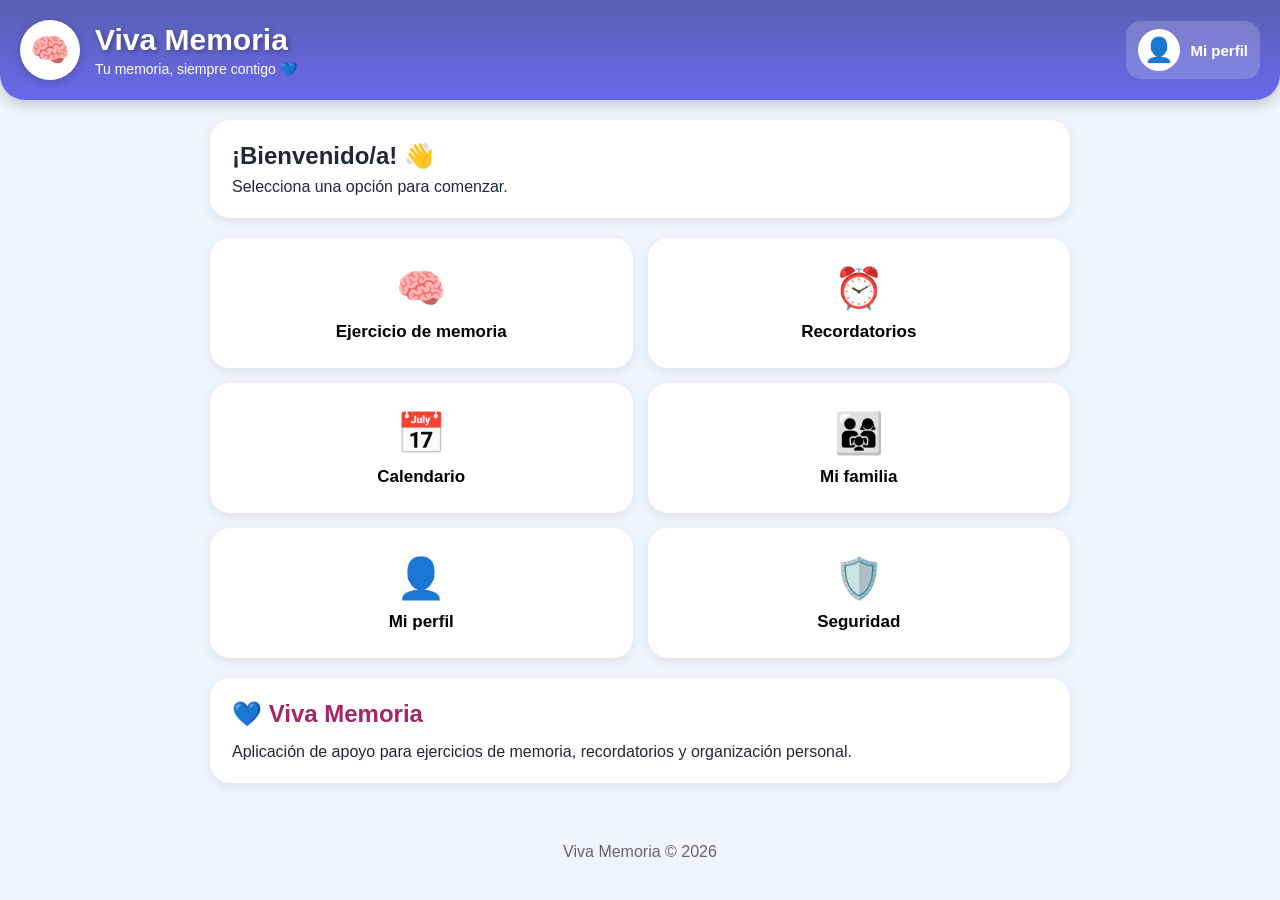
==== index.html @ 4a96ae41 "Version 1" ====
<!DOCTYPE html>
<html lang="es">

<head>
    <meta charset="UTF-8">
    <meta name="viewport" content="width=device-width, initial-scale=1.0">

    <title>Viva Memoria</title>

    <link rel="stylesheet" href="style.css">
</head>

<body>

<header>

    <div class="logo">🧠</div>

    <div>
        <h1>Viva Memoria</h1>
        <p>Tu memoria, siempre contigo 💙</p>
    </div>

    <div class="perfil-header"
         onclick="mostrarPerfil()"
         title="Abrir mi perfil">

        <div class="perfil-header-icon" id="fotoHeader">
            👤
        </div>

        <div class="perfil-header-nombre"
             id="nombreHeader">
            Mi perfil
        </div>

    </div>

</header>


<div class="container">

    <div class="welcome">

        <h2 id="saludoUsuario">
            ¡Bienvenido/a! 👋
        </h2>

        <p>
            Selecciona una opción para comenzar.
        </p>

    </div>


    <div class="menu">

        <button onclick="mostrarMemoria()">
            🧠
            <span>Ejercicio de memoria</span>
        </button>

        <button onclick="mostrarRecordatorios()">
            ⏰
            <span>Recordatorios</span>
        </button>

        <button onclick="mostrarCalendario()">
            📅
            <span>Calendario</span>
        </button>

        <button onclick="mostrarFamilia()">
            👨‍👩‍👧
            <span>Mi familia</span>
        </button>

        <button onclick="mostrarPerfil()">
            👤
            <span>Mi perfil</span>
        </button>

        <button onclick="mostrarSeguridad()">
            🛡️
            <span>Seguridad</span>
        </button>

    </div>


    <div id="contenido">

        <div class="card">

            <h2>💙 Viva Memoria</h2>

            <p>
                Aplicación de apoyo para ejercicios de memoria,
                recordatorios y organización personal.
            </p>

        </div>

    </div>

</div>


<footer>
    Viva Memoria © 2026
</footer>


<script src="script.js"></script>

</body>
</html>
---- style.css ----
*{
    box-sizing:border-box;
    margin:0;
    padding:0;
    font-family:Arial,Helvetica,sans-serif;
}

body{
    background:#eef5ff;
    color:#1f2937;
    min-height:100vh;
}


/* HEADER */

header{
    background:
        linear-gradient(
            rgba(40,45,150,.75),
            rgba(80,80,230,.85)
        ),
        url("https://images.unsplash.com/photo-1497250681960-ef046c08a56e?auto=format&fit=crop&w=1200&q=80");

    background-size:cover;
    background-position:center;

    color:white;
    padding:20px;

    display:flex;
    align-items:center;
    gap:15px;

    border-radius:0 0 25px 25px;

    position:sticky;
    top:0;
    z-index:10;

    box-shadow:0 4px 15px rgba(0,0,0,.20);
}


/* LOGO */

.logo{
    width:60px;
    height:60px;

    border-radius:50%;
    background:white;

    display:flex;
    justify-content:center;
    align-items:center;

    font-size:32px;

    box-shadow:0 2px 8px rgba(0,0,0,.20);
}

header h1{
    font-size:30px;
    text-shadow:2px 2px 5px rgba(0,0,0,.35);
}

header p{
    font-size:14px;
    margin-top:4px;
}


/* PERFIL */

.perfil-header{
    margin-left:auto;

    display:flex;
    align-items:center;
    gap:10px;

    background:rgba(255,255,255,.18);

    padding:8px 12px;

    border-radius:15px;

    cursor:pointer;
}

.perfil-header-icon{
    width:42px;
    height:42px;

    border-radius:50%;

    background:white;
    color:#5050e6;

    display:flex;
    align-items:center;
    justify-content:center;

    font-size:24px;

    overflow:hidden;
}

.perfil-header-icon img{
    width:100%;
    height:100%;
    object-fit:cover;
}

.perfil-header-nombre{
    font-size:15px;
    font-weight:bold;

    max-width:150px;

    overflow:hidden;
    text-overflow:ellipsis;
    white-space:nowrap;
}


/* CONTENEDOR */

.container{
    width:100%;
    max-width:900px;

    margin:auto;
    padding:20px;
}


/* BIENVENIDA */

.welcome{
    background:white;

    padding:22px;

    border-radius:20px;

    margin-bottom:20px;

    box-shadow:0 3px 12px rgba(0,0,0,.08);
}

.welcome h2{
    margin-bottom:8px;
}


/* MENU */

.menu{
    display:grid;

    grid-template-columns:repeat(2,1fr);

    gap:15px;
}

.menu button{
    border:none;

    background:white;

    border-radius:20px;

    min-height:130px;

    padding:15px;

    font-size:40px;

    cursor:pointer;

    box-shadow:0 3px 12px rgba(0,0,0,.08);

    transition:.2s;
}

.menu button:hover{
    transform:scale(1.02);
}

.menu span{
    display:block;

    font-size:17px;

    font-weight:bold;

    margin-top:10px;
}


/* CONTENIDO */

#contenido{
    margin-top:20px;
}

.card{
    background:white;

    padding:22px;

    border-radius:20px;

    box-shadow:0 3px 12px rgba(0,0,0,.08);

    margin-bottom:15px;
}

.card h2{
    margin-bottom:15px;
    color:#a82468;
}


/* BOTONES */

.btn{
    border:none;

    background:#71d434;

    color:white;

    padding:13px 18px;

    border-radius:12px;

    font-size:16px;

    cursor:pointer;

    margin:5px 3px;
}

.btn-danger{
    background:#d9534f;
}

.btn-green{
    background:#28a745;
}

.btn-gray{
    background:#6b7280;
}


/* FORMULARIOS */

input,
textarea,
select{
    width:100%;

    padding:13px;

    margin:7px 0 12px;

    border:1px solid #ccd6e4;

    border-radius:10px;

    font-size:16px;
}

label{
    font-weight:bold;
}

.item{
    background:#f3f7fc;

    padding:15px;

    border-radius:14px;

    margin:10px 0;
}

.item strong{
    display:block;

    font-size:18px;

    margin-bottom:5px;
}


/* MEMORIA */

.instruccion{
    background:#eaf3ff;

    padding:18px;

    border-radius:15px;

    margin:15px 0;

    line-height:1.6;
}

.imagenes-memoria{
    display:grid;

    grid-template-columns:repeat(3,1fr);

    gap:12px;

    margin:20px 0;
}

.imagen-memoria{
    background:#f5f8fc;

    border:3px solid transparent;

    border-radius:18px;

    min-height:110px;

    display:flex;

    align-items:center;

    justify-content:center;

    flex-direction:column;

    font-size:45px;

    cursor:pointer;

    transition:.2s;
}

.imagen-memoria span{
    font-size:14px;

    font-weight:bold;

    margin-top:5px;
}

.imagen-memoria.seleccionada{
    border-color:#3478d4;

    background:#dcecff;

    transform:scale(1.03);
}

.contador{
    text-align:center;

    font-size:25px;

    font-weight:bold;

    color:#3478d4;

    margin:15px;
}


/* RESULTADO */

.resultado{
    text-align:center;

    padding:20px;

    border-radius:18px;
}

.resultado.estable{
    background:#dff7e6;
}

.resultado.variable{
    background:#fff3cd;
}

.resultado.bajo{
    background:#ffe1df;
}

.porcentaje{
    font-size:38px;

    font-weight:bold;

    margin:15px;
}


/* PERFIL */

.perfil{
    text-align:center;
}

.perfil label{
    display:block;

    text-align:left;

    margin-top:10px;
}

.perfil small{
    display:block;

    text-align:left;

    color:#666;

    margin-bottom:10px;
}

.profile-photo{
    width:110px;
    height:110px;

    border-radius:50%;

    background:#dbeafe;

    display:flex;

    align-items:center;
    justify-content:center;

    margin:10px auto 20px;

    font-size:55px;

    overflow:hidden;

    border:4px solid white;

    box-shadow:0 3px 10px rgba(0,0,0,.15);
}

.profile-photo img{
    width:100%;
    height:100%;
    object-fit:cover;
}


/* ALERTA */

.alert{
    padding:15px;

    border-radius:12px;

    background:#fff4cc;

    margin:10px 0;
}


/* PIE */

footer{
    text-align:center;

    padding:25px;

    color:#666;
}


/* CELULAR */

@media(max-width:600px){

    header h1{
        font-size:22px;
    }

    .logo{
        width:55px;
        height:55px;
    }

    .perfil-header{
        padding:6px;
    }

    .perfil-header-nombre{
        display:none;
    }

    .menu{
        grid-template-columns:1fr;
    }

    .menu button{
        min-height:110px;
    }

    .imagenes-memoria{
        grid-template-columns:repeat(3,1fr);
    }

    .imagen-memoria{
        min-height:90px;
        font-size:35px;
    }
}
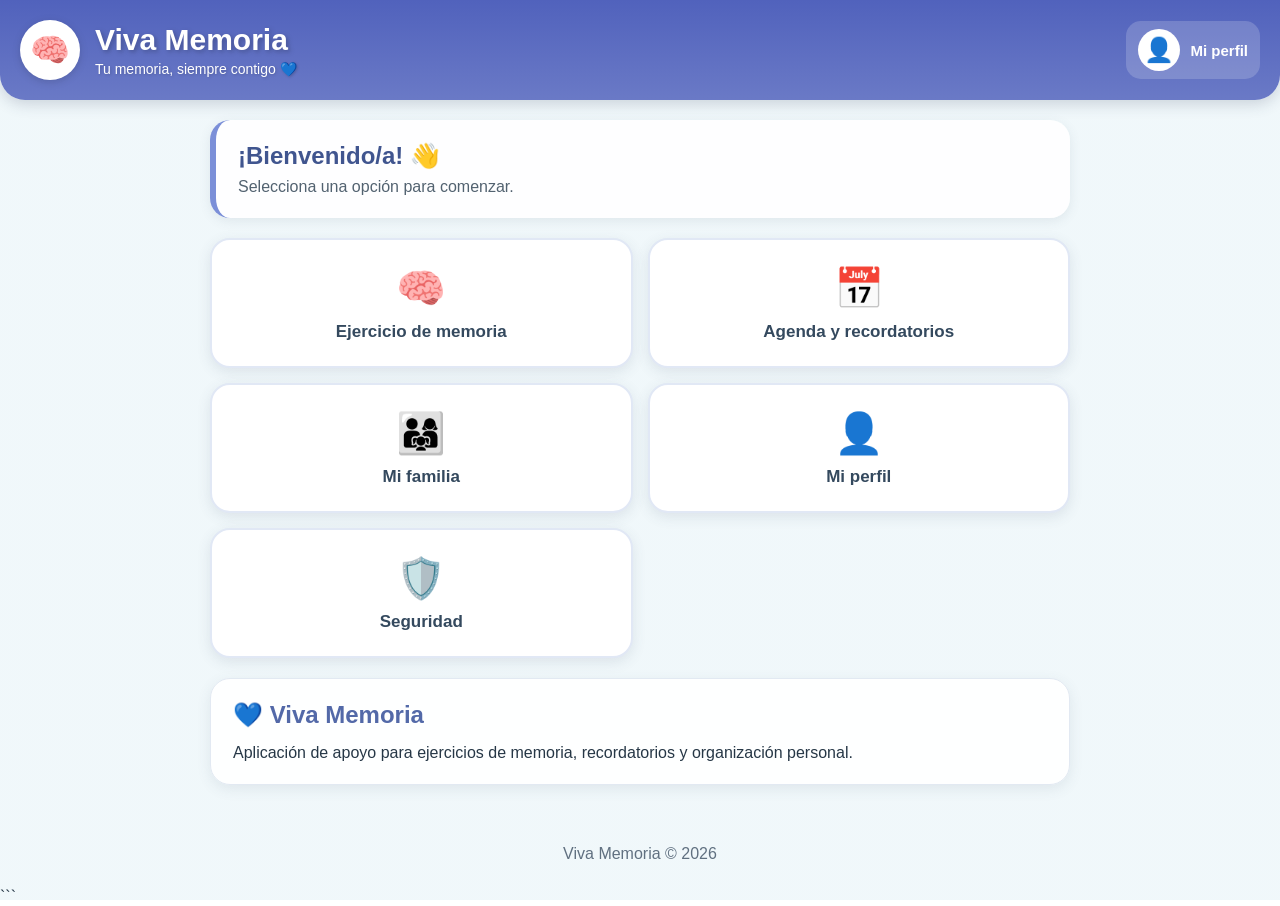
==== commit a1fe05ff: "Rename index123.html to index.html" ====
--- a/index.html
+++ b/index.html
@@ -1,118 +1,3527 @@
-<!DOCTYPE html>
-<html lang="es">
-
-<head>
-    <meta charset="UTF-8">
-    <meta name="viewport" content="width=device-width, initial-scale=1.0">
-
-    <title>Viva Memoria</title>
-
-    <link rel="stylesheet" href="style.css">
-</head>
-
-<body>
-
-<header>
-
-    <div class="logo">🧠</div>
-
-    <div>
-        <h1>Viva Memoria</h1>
-        <p>Tu memoria, siempre contigo 💙</p>
-    </div>
-
-    <div class="perfil-header"
-         onclick="mostrarPerfil()"
-         title="Abrir mi perfil">
-
-        <div class="perfil-header-icon" id="fotoHeader">
-            👤
-        </div>
-
-        <div class="perfil-header-nombre"
-             id="nombreHeader">
-            Mi perfil
-        </div>
-
-    </div>
-
-</header>
-
-
-<div class="container">
-
-    <div class="welcome">
-
-        <h2 id="saludoUsuario">
-            ¡Bienvenido/a! 👋
-        </h2>
-
-        <p>
-            Selecciona una opción para comenzar.
-        </p>
-
-    </div>
-
-
-    <div class="menu">
-
-        <button onclick="mostrarMemoria()">
-            🧠
-            <span>Ejercicio de memoria</span>
-        </button>
-
-        <button onclick="mostrarRecordatorios()">
-            ⏰
-            <span>Recordatorios</span>
-        </button>
-
-        <button onclick="mostrarCalendario()">
-            📅
-            <span>Calendario</span>
-        </button>
-
-        <button onclick="mostrarFamilia()">
-            👨‍👩‍👧
-            <span>Mi familia</span>
-        </button>
-
-        <button onclick="mostrarPerfil()">
-            👤
-            <span>Mi perfil</span>
-        </button>
-
-        <button onclick="mostrarSeguridad()">
-            🛡️
-            <span>Seguridad</span>
-        </button>
-
-    </div>
-
-
-    <div id="contenido">
-
-        <div class="card">
-
-            <h2>💙 Viva Memoria</h2>
-
-            <p>
-                Aplicación de apoyo para ejercicios de memoria,
-                recordatorios y organización personal.
-            </p>
-
-        </div>
-
-    </div>
-
-</div>
-
-
-<footer>
-    Viva Memoria © 2026
-</footer>
-
-
-<script src="script.js"></script>
-
-</body>
-</html>+<!DOCTYPE html>
+<html lang="es">
+
+<head>
+
+<meta charset="UTF-8">
+
+<meta
+    name="viewport"
+    content="width=device-width, initial-scale=1.0">
+
+<title>Viva Memoria</title>
+
+
+<style>
+
+/* =====================================================
+   CONFIGURACIÓN GENERAL
+===================================================== */
+
+*{
+    box-sizing:border-box;
+    margin:0;
+    padding:0;
+    font-family:Arial,Helvetica,sans-serif;
+}
+
+
+body{
+
+    background:
+
+        linear-gradient(
+            rgba(239,247,250,.92),
+            rgba(239,247,250,.92)
+        ),
+
+        url("fondo.jpg");
+
+    background-size:cover;
+
+    background-position:center;
+
+    background-attachment:fixed;
+
+    background-repeat:no-repeat;
+
+    color:#263746;
+
+    min-height:100vh;
+
+}
+
+
+/* =====================================================
+   HEADER
+===================================================== */
+
+header{
+
+    background:
+
+        linear-gradient(
+            rgba(63,81,181,.90),
+            rgba(91,107,192,.90)
+        ),
+
+        url("https://cdn.shopify.com/s/files/1/1619/4221/files/21-2.jpg?v=1720112676");
+
+    background-size:cover;
+
+    background-position:center;
+
+    color:white;
+
+    padding:20px;
+
+    display:flex;
+
+    align-items:center;
+
+    gap:15px;
+
+    border-radius:0 0 25px 25px;
+
+    position:sticky;
+
+    top:0;
+
+    z-index:10;
+
+    box-shadow:
+        0 4px 15px rgba(45,62,90,.20);
+
+}
+
+
+/* =====================================================
+   LOGO
+===================================================== */
+
+.logo{
+
+    width:60px;
+
+    height:60px;
+
+    border-radius:50%;
+
+    background:#ffffff;
+
+    display:flex;
+
+    justify-content:center;
+
+    align-items:center;
+
+    font-size:32px;
+
+    box-shadow:
+        0 2px 8px rgba(0,0,0,.15);
+
+}
+
+
+header h1{
+
+    font-size:30px;
+
+    text-shadow:
+        2px 2px 5px rgba(0,0,0,.25);
+
+}
+
+
+header p{
+
+    font-size:14px;
+
+    margin-top:4px;
+
+    text-shadow:
+        1px 1px 3px rgba(0,0,0,.20);
+
+}
+
+
+/* =====================================================
+   PERFIL DEL HEADER
+===================================================== */
+
+.perfil-header{
+
+    margin-left:auto;
+
+    display:flex;
+
+    align-items:center;
+
+    gap:10px;
+
+    background:rgba(255,255,255,.18);
+
+    padding:8px 12px;
+
+    border-radius:15px;
+
+    cursor:pointer;
+
+}
+
+
+.perfil-header-icon{
+
+    width:42px;
+
+    height:42px;
+
+    border-radius:50%;
+
+    background:#ffffff;
+
+    color:#6b7fc4;
+
+    display:flex;
+
+    align-items:center;
+
+    justify-content:center;
+
+    font-size:24px;
+
+    overflow:hidden;
+
+    flex-shrink:0;
+
+}
+
+
+.perfil-header-icon img{
+
+    width:100%;
+
+    height:100%;
+
+    object-fit:cover;
+
+}
+
+
+.perfil-header-nombre{
+
+    font-size:15px;
+
+    font-weight:bold;
+
+    max-width:150px;
+
+    overflow:hidden;
+
+    text-overflow:ellipsis;
+
+    white-space:nowrap;
+
+}
+
+
+/* =====================================================
+   CONTENEDOR
+===================================================== */
+
+.container{
+
+    width:100%;
+
+    max-width:900px;
+
+    margin:auto;
+
+    padding:20px;
+
+}
+
+
+/* =====================================================
+   BIENVENIDA
+===================================================== */
+
+.welcome{
+
+    background:rgba(255,255,255,.92);
+
+    padding:22px;
+
+    border-radius:20px;
+
+    margin-bottom:20px;
+
+    box-shadow:
+        0 3px 12px rgba(65,85,110,.10);
+
+    border-left:6px solid #7b8fd8;
+
+}
+
+
+.welcome h2{
+
+    margin-bottom:8px;
+
+    color:#40558f;
+
+}
+
+
+.welcome p{
+
+    color:#526270;
+
+}
+
+
+/* =====================================================
+   MENU PRINCIPAL
+===================================================== */
+
+.menu{
+
+    display:grid;
+
+    grid-template-columns:
+        repeat(2,1fr);
+
+    gap:15px;
+
+}
+
+
+.menu button{
+
+    border:none;
+
+    background:#ffffff;
+
+    color:#40558f;
+
+    border-radius:20px;
+
+    min-height:130px;
+
+    padding:15px;
+
+    font-size:40px;
+
+    cursor:pointer;
+
+    box-shadow:
+        0 4px 14px rgba(65,85,110,.12);
+
+    transition:.2s;
+
+    border:2px solid #e1e8f5;
+
+}
+
+
+.menu button:hover{
+
+    transform:scale(1.02);
+
+    background:#f5f8ff;
+
+    border-color:#9aa9dd;
+
+}
+
+
+.menu span{
+
+    display:block;
+
+    font-size:17px;
+
+    font-weight:bold;
+
+    margin-top:10px;
+
+    color:#34495e;
+
+}
+
+
+#contenido{
+
+    margin-top:20px;
+
+}
+
+
+/* =====================================================
+   TARJETAS
+===================================================== */
+
+.card{
+
+    background:rgba(255,255,255,.96);
+
+    padding:22px;
+
+    border-radius:20px;
+
+    box-shadow:
+        0 4px 14px rgba(65,85,110,.10);
+
+    margin-bottom:15px;
+
+    border:1px solid #e2e9f2;
+
+}
+
+
+.card h2{
+
+    margin-bottom:15px;
+
+    color:#5369a8;
+
+}
+
+
+/* =====================================================
+   BOTONES
+===================================================== */
+
+.btn{
+
+    border:none;
+
+    background:#6685d6;
+
+    color:white;
+
+    padding:13px 18px;
+
+    border-radius:12px;
+
+    font-size:16px;
+
+    cursor:pointer;
+
+    margin:5px 3px;
+
+    box-shadow:
+        0 2px 6px rgba(60,80,130,.15);
+
+}
+
+
+.btn:hover{
+
+    background:#5574c7;
+
+}
+
+
+.btn-danger{
+
+    background:#d97979;
+
+}
+
+
+.btn-danger:hover{
+
+    background:#c96666;
+
+}
+
+
+.btn-green{
+
+    background:#6dbb8a;
+
+}
+
+
+.btn-green:hover{
+
+    background:#58a976;
+
+}
+
+
+.btn-gray{
+
+    background:#7b8794;
+
+}
+
+
+.btn-gray:hover{
+
+    background:#697581;
+
+}
+
+
+/* =====================================================
+   FORMULARIOS
+===================================================== */
+
+input,
+textarea,
+select{
+
+    width:100%;
+
+    padding:13px;
+
+    margin:7px 0 12px;
+
+    border:1px solid #cbd8e6;
+
+    border-radius:10px;
+
+    font-size:16px;
+
+    background:#fbfdff;
+
+    color:#263746;
+
+}
+
+
+input:focus,
+textarea:focus,
+select:focus{
+
+    outline:none;
+
+    border-color:#8095d6;
+
+    box-shadow:
+        0 0 0 3px rgba(128,149,214,.15);
+
+}
+
+
+label{
+
+    font-weight:bold;
+
+    color:#405467;
+
+}
+
+
+.item{
+
+    background:#f4f8fc;
+
+    padding:15px;
+
+    border-radius:14px;
+
+    margin:10px 0;
+
+    border:1px solid #e2eaf2;
+
+}
+
+
+.item strong{
+
+    display:block;
+
+    font-size:18px;
+
+    margin-bottom:5px;
+
+    color:#40558f;
+
+}
+
+
+/* =====================================================
+   MEMORIA
+===================================================== */
+
+.instruccion{
+
+    background:#edf3ff;
+
+    padding:18px;
+
+    border-radius:15px;
+
+    margin:15px 0;
+
+    line-height:1.6;
+
+    color:#405467;
+
+    border-left:5px solid #7b8fd8;
+
+}
+
+
+.imagenes-memoria{
+
+    display:grid;
+
+    grid-template-columns:
+        repeat(3,1fr);
+
+    gap:12px;
+
+    margin:20px 0;
+
+}
+
+
+.imagen-memoria{
+
+    background:#e8eefb;
+
+    border:3px solid transparent;
+
+    border-radius:18px;
+
+    min-height:110px;
+
+    display:flex;
+
+    align-items:center;
+
+    justify-content:center;
+
+    flex-direction:column;
+
+    font-size:45px;
+
+    cursor:pointer;
+
+    transition:.2s;
+
+    color:#405467;
+
+}
+
+
+.imagen-memoria:hover{
+
+    background:#dfe8fa;
+
+}
+
+
+.imagen-memoria span{
+
+    font-size:14px;
+
+    font-weight:bold;
+
+    margin-top:5px;
+
+    color:#405467;
+
+}
+
+
+.imagen-memoria.seleccionada{
+
+    border-color:#6685d6;
+
+    background:#dce6fb;
+
+    transform:scale(1.03);
+
+}
+
+
+.contador{
+
+    text-align:center;
+
+    font-size:25px;
+
+    font-weight:bold;
+
+    color:#5369a8;
+
+    margin:15px;
+
+}
+
+
+.resultado{
+
+    text-align:center;
+
+    padding:20px;
+
+    border-radius:18px;
+
+}
+
+
+.resultado.estable{
+
+    background:#e4f4ea;
+
+}
+
+
+.resultado.variable{
+
+    background:#f5f0d9;
+
+}
+
+
+.resultado.bajo{
+
+    background:#f9e4e2;
+
+}
+
+
+.porcentaje{
+
+    font-size:38px;
+
+    font-weight:bold;
+
+    margin:15px;
+
+    color:#5369a8;
+
+}
+
+
+/* =====================================================
+   PERFIL
+===================================================== */
+
+.perfil{
+
+    text-align:center;
+
+}
+
+
+.perfil label{
+
+    display:block;
+
+    text-align:left;
+
+    margin-top:10px;
+
+}
+
+
+.perfil small{
+
+    display:block;
+
+    text-align:left;
+
+    color:#687785;
+
+    margin-bottom:10px;
+
+}
+
+
+.profile-photo{
+
+    width:110px;
+
+    height:110px;
+
+    border-radius:50%;
+
+    background:#e5efff;
+
+    display:flex;
+
+    align-items:center;
+
+    justify-content:center;
+
+    margin:10px auto 20px;
+
+    font-size:55px;
+
+    overflow:hidden;
+
+    border:4px solid #ffffff;
+
+    box-shadow:
+        0 3px 10px rgba(0,0,0,.15);
+
+}
+
+
+.profile-photo img{
+
+    width:100%;
+
+    height:100%;
+
+    object-fit:cover;
+
+}
+
+
+/* =====================================================
+   ALERTA
+===================================================== */
+
+.alert{
+
+    padding:15px;
+
+    border-radius:12px;
+
+    background:#eef4ff;
+
+    margin:10px 0;
+
+    border-left:5px solid #7b8fd8;
+
+    color:#405467;
+
+}
+
+
+/* =====================================================
+   NOTIFICACIÓN
+===================================================== */
+
+#notificacionViva{
+
+    position:fixed;
+
+    top:20px;
+
+    left:50%;
+
+    transform:translateX(-50%);
+
+    width:calc(100% - 30px);
+
+    max-width:500px;
+
+    background:white;
+
+    border-radius:22px;
+
+    padding:25px;
+
+    text-align:center;
+
+    box-shadow:
+        0 8px 30px rgba(45,62,90,.30);
+
+    border:4px solid #6685d6;
+
+    z-index:9999;
+
+    animation:
+        entradaNotificacion .3s ease;
+
+}
+
+
+@keyframes entradaNotificacion{
+
+    from{
+
+        opacity:0;
+
+        transform:
+            translateX(-50%)
+            translateY(-30px);
+
+    }
+
+    to{
+
+        opacity:1;
+
+        transform:
+            translateX(-50%)
+            translateY(0);
+
+    }
+
+}
+
+
+/* =====================================================
+   AGENDA
+===================================================== */
+
+.agenda-titulo{
+
+    text-align:center;
+
+    font-size:22px;
+
+    margin-bottom:10px;
+
+    color:#5369a8;
+
+}
+
+
+.agenda-pendiente{
+
+    border-left:6px solid #6685d6;
+
+    background:#f1f5fc;
+
+}
+
+
+.agenda-realizada{
+
+    border-left:6px solid #6dbb8a;
+
+    background:#eef8f1;
+
+    opacity:.9;
+
+}
+
+
+/* =====================================================
+   PIE DE PÁGINA
+===================================================== */
+
+footer{
+
+    text-align:center;
+
+    padding:25px;
+
+    color:#607080;
+
+}
+
+
+/* =====================================================
+   CELULAR
+===================================================== */
+
+@media(max-width:600px){
+
+    header h1{
+
+        font-size:22px;
+
+    }
+
+
+    .logo{
+
+        width:55px;
+
+        height:55px;
+
+    }
+
+
+    .perfil-header{
+
+        padding:6px;
+
+    }
+
+
+    .perfil-header-nombre{
+
+        display:none;
+
+    }
+
+
+    .menu{
+
+        grid-template-columns:1fr;
+
+    }
+
+
+    .menu button{
+
+        min-height:110px;
+
+    }
+
+
+    .imagenes-memoria{
+
+        grid-template-columns:
+            repeat(3,1fr);
+
+    }
+
+
+    .imagen-memoria{
+
+        min-height:90px;
+
+        font-size:35px;
+
+    }
+
+
+    #notificacionViva{
+
+        top:10px;
+
+        width:calc(100% - 20px);
+
+        padding:20px;
+
+    }
+
+}
+
+</style>
+
+</head>
+
+
+<body>
+
+
+<!-- =====================================================
+     AUDIO PERSONALIZADO
+===================================================== -->
+
+<audio
+    id="audioAviso"
+    src="recordatorio.mp3"
+    preload="auto">
+</audio>
+
+
+<!-- =====================================================
+     HEADER
+===================================================== -->
+
+<header>
+
+    <div class="logo">
+        🧠
+    </div>
+
+
+    <div>
+
+        <h1>
+            Viva Memoria
+        </h1>
+
+        <p>
+            Tu memoria, siempre contigo 💙
+        </p>
+
+    </div>
+
+
+    <div
+        class="perfil-header"
+        onclick="mostrarPerfil()"
+        title="Abrir mi perfil">
+
+        <div
+            class="perfil-header-icon"
+            id="fotoHeader">
+
+            👤
+
+        </div>
+
+
+        <div
+            class="perfil-header-nombre"
+            id="nombreHeader">
+
+            Mi perfil
+
+        </div>
+
+    </div>
+
+</header>
+
+
+<div class="container">
+
+
+<!-- =====================================================
+     BIENVENIDA
+===================================================== -->
+
+<div class="welcome">
+
+    <h2 id="saludoUsuario">
+        ¡Bienvenido/a! 👋
+    </h2>
+
+    <p>
+        Selecciona una opción para comenzar.
+    </p>
+
+</div>
+
+
+<!-- =====================================================
+     MENU
+===================================================== -->
+
+<div class="menu">
+
+    <button onclick="mostrarMemoria()">
+
+        🧠
+
+        <span>
+            Ejercicio de memoria
+        </span>
+
+    </button>
+
+
+    <button onclick="mostrarAgenda()">
+
+        📅
+
+        <span>
+            Agenda y recordatorios
+        </span>
+
+    </button>
+
+
+    <button onclick="mostrarFamilia()">
+
+        👨‍👩‍👧
+
+        <span>
+            Mi familia
+        </span>
+
+    </button>
+
+
+    <button onclick="mostrarPerfil()">
+
+        👤
+
+        <span>
+            Mi perfil
+        </span>
+
+    </button>
+
+
+    <button onclick="mostrarSeguridad()">
+
+        🛡️
+
+        <span>
+            Seguridad
+        </span>
+
+    </button>
+
+</div>
+
+
+<div id="contenido">
+
+    <div class="card">
+
+        <h2>
+            💙 Viva Memoria
+        </h2>
+
+        <p>
+            Aplicación de apoyo para ejercicios de memoria,
+            recordatorios y organización personal.
+        </p>
+
+    </div>
+
+</div>
+
+</div>
+
+
+<footer>
+
+    Viva Memoria © 2026
+
+</footer>
+
+
+<script>
+
+/* =====================================================
+   FUNCIONES GENERALES
+===================================================== */
+
+function guardar(nombre,datos){
+
+    localStorage.setItem(
+        nombre,
+        JSON.stringify(datos)
+    );
+
+}
+
+
+function cargar(nombre,defecto=[]){
+
+    const datos =
+        localStorage.getItem(nombre);
+
+    if(datos){
+
+        try{
+
+            return JSON.parse(datos);
+
+        }catch(error){
+
+            return defecto;
+
+        }
+
+    }
+
+    return defecto;
+
+}
+
+
+/* =====================================================
+   ACTUALIZAR PERFIL EN HEADER
+===================================================== */
+
+function actualizarPerfilHeader(){
+
+    const perfil =
+        cargar("perfil",{
+
+            nombre:"",
+            edad:"",
+            informacion:"",
+            foto:""
+
+        });
+
+
+    const nombreHeader =
+        document.getElementById(
+            "nombreHeader"
+        );
+
+
+    const fotoHeader =
+        document.getElementById(
+            "fotoHeader"
+        );
+
+
+    if(fotoHeader){
+
+        if(perfil.foto){
+
+            fotoHeader.innerHTML=`
+
+                <img
+                    src="${perfil.foto}"
+                    alt="Foto de perfil">
+
+            `;
+
+        }else{
+
+            fotoHeader.innerHTML="👤";
+
+        }
+
+    }
+
+
+    const saludo =
+        document.getElementById(
+            "saludoUsuario"
+        );
+
+
+    if(perfil.nombre){
+
+        nombreHeader.textContent =
+            perfil.nombre;
+
+        saludo.innerHTML =
+            "¡Bienvenido/a, " +
+            perfil.nombre +
+            "! 👋";
+
+    }else{
+
+        nombreHeader.textContent =
+            "Mi perfil";
+
+        saludo.innerHTML =
+            "¡Bienvenido/a! 👋";
+
+    }
+
+}
+
+
+/* =====================================================
+   EJERCICIO DE MEMORIA
+===================================================== */
+
+const bancoImagenes=[
+
+    {emoji:"🍎",nombre:"Manzana"},
+    {emoji:"🚗",nombre:"Auto"},
+    {emoji:"🐶",nombre:"Perro"},
+    {emoji:"🌸",nombre:"Flor"},
+    {emoji:"🏠",nombre:"Casa"},
+    {emoji:"📱",nombre:"Teléfono"},
+    {emoji:"🍌",nombre:"Banana"},
+    {emoji:"⚽",nombre:"Pelota"},
+    {emoji:"🐱",nombre:"Gato"},
+    {emoji:"☀️",nombre:"Sol"},
+    {emoji:"🚲",nombre:"Bicicleta"},
+    {emoji:"🍓",nombre:"Frutilla"},
+    {emoji:"🐟",nombre:"Pez"},
+    {emoji:"🌳",nombre:"Árbol"},
+    {emoji:"🎸",nombre:"Guitarra"},
+    {emoji:"☕",nombre:"Taza"}
+
+];
+
+
+let imagenesParaRecordar=[];
+
+let opcionesRecuerdo=[];
+
+let tiempoObservacion=10;
+
+let temporizador=null;
+
+
+/* =====================================================
+   MOSTRAR MEMORIA
+===================================================== */
+
+function mostrarMemoria(){
+
+    document.getElementById("contenido").innerHTML=`
+
+    <div class="card">
+
+        <h2>
+            🧠 Ejercicio de memoria
+        </h2>
+
+
+        <div class="instruccion">
+
+            <strong>
+                ¿Cómo funciona?
+            </strong>
+
+            <p>
+
+                Primero observarás algunas imágenes.
+                Trata de recordar cuáles aparecen.
+                Después desaparecerán y tendrás que
+                seleccionar las 3 que recuerdes.
+
+            </p>
+
+        </div>
+
+
+        <button
+            class="btn"
+            onclick="comenzarEjercicio()">
+
+            ▶️ Comenzar ejercicio
+
+        </button>
+
+
+        <br><br>
+
+
+        <button
+            class="btn"
+            onclick="mostrarHistorialMemoria()">
+
+            📊 Ver historial
+
+        </button>
+
+
+        <div id="memoriaArea"></div>
+
+    </div>
+
+    `;
+
+}
+
+
+/* =====================================================
+   COMENZAR EJERCICIO
+===================================================== */
+
+function comenzarEjercicio(){
+
+    tiempoObservacion=10;
+
+
+    imagenesParaRecordar =
+        [...bancoImagenes]
+        .sort(()=>Math.random()-0.5)
+        .slice(0,3);
+
+
+    const otras =
+        bancoImagenes
+        .filter(img =>
+            !imagenesParaRecordar.includes(img)
+        )
+        .sort(()=>Math.random()-0.5)
+        .slice(0,3);
+
+
+    opcionesRecuerdo=[
+
+        ...imagenesParaRecordar,
+
+        ...otras
+
+    ].sort(()=>Math.random()-0.5);
+
+
+    mostrarImagenesObservacion();
+
+}
+
+
+/* =====================================================
+   FASE 1
+===================================================== */
+
+function mostrarImagenesObservacion(){
+
+    const area =
+        document.getElementById(
+            "memoriaArea"
+        );
+
+
+    let html=`
+
+        <div class="contador">
+
+            ⏱️
+
+            <span id="tiempo">
+                ${tiempoObservacion}
+            </span>
+
+            segundos
+
+        </div>
+
+
+        <div class="instruccion">
+
+            👀
+
+            <strong>
+                Observa y recuerda.
+            </strong>
+
+            <br>
+
+            Trata de recordar las 3 imágenes.
+
+        </div>
+
+
+        <div class="imagenes-memoria">
+
+    `;
+
+
+    imagenesParaRecordar.forEach(img=>{
+
+        html+=`
+
+            <div class="imagen-memoria">
+
+                <div>
+                    ${img.emoji}
+                </div>
+
+                <span>
+                    ${img.nombre}
+                </span>
+
+            </div>
+
+        `;
+
+    });
+
+
+    html+=`</div>`;
+
+
+    area.innerHTML=html;
+
+
+    temporizador=setInterval(()=>{
+
+        tiempoObservacion--;
+
+
+        const contador =
+            document.getElementById(
+                "tiempo"
+            );
+
+
+        if(contador){
+
+            contador.textContent =
+                tiempoObservacion;
+
+        }
+
+
+        if(tiempoObservacion<=0){
+
+            clearInterval(
+                temporizador
+            );
+
+            mostrarRecuerdo();
+
+        }
+
+    },1000);
+
+}
+
+
+/* =====================================================
+   FASE 2
+===================================================== */
+
+function mostrarRecuerdo(){
+
+    const area =
+        document.getElementById(
+            "memoriaArea"
+        );
+
+
+    let html=`
+
+        <div class="instruccion">
+
+            🧠
+
+            <strong>
+                Ahora recuerda.
+            </strong>
+
+            <br>
+
+            Selecciona solamente las imágenes
+            que viste anteriormente.
+
+        </div>
+
+
+        <div class="imagenes-memoria">
+
+    `;
+
+
+    opcionesRecuerdo.forEach((img,index)=>{
+
+        html+=`
+
+            <button
+                class="imagen-memoria"
+                id="recuerdo-${index}"
+                onclick="seleccionarImagen(${index})">
+
+                <div>
+                    ${img.emoji}
+                </div>
+
+                <span>
+                    ${img.nombre}
+                </span>
+
+            </button>
+
+        `;
+
+    });
+
+
+    html+=`
+
+        </div>
+
+
+        <button
+            class="btn btn-green"
+            onclick="comprobarMemoria()">
+
+            ✅ Comprobar respuestas
+
+        </button>
+
+    `;
+
+
+    area.innerHTML=html;
+
+}
+
+
+/* =====================================================
+   SELECCIONAR IMAGEN
+===================================================== */
+
+function seleccionarImagen(index){
+
+    const boton =
+        document.getElementById(
+            "recuerdo-"+index
+        );
+
+
+    boton.classList.toggle(
+        "seleccionada"
+    );
+
+}
+
+
+/* =====================================================
+   COMPROBAR MEMORIA
+===================================================== */
+
+function comprobarMemoria(){
+
+    const botones =
+        document.querySelectorAll(
+            ".imagen-memoria.seleccionada"
+        );
+
+
+    let seleccionadas=[];
+
+
+    botones.forEach(boton=>{
+
+        const index =
+            parseInt(
+                boton.id.replace(
+                    "recuerdo-",""
+                )
+            );
+
+
+        seleccionadas.push(
+            opcionesRecuerdo[index]
+        );
+
+    });
+
+
+    let aciertos=0;
+
+
+    seleccionadas.forEach(img=>{
+
+        if(
+            imagenesParaRecordar.includes(img)
+        ){
+
+            aciertos++;
+
+        }
+
+    });
+
+
+    const errores =
+        seleccionadas.filter(
+            img =>
+                !imagenesParaRecordar.includes(img)
+        ).length;
+
+
+    const olvidadas =
+        imagenesParaRecordar.filter(
+            img =>
+                !seleccionadas.includes(img)
+        ).length;
+
+
+    const porcentaje =
+        Math.round(
+            (
+                aciertos /
+                imagenesParaRecordar.length
+            ) * 100
+        );
+
+
+    guardarResultado(
+        aciertos,
+        errores,
+        olvidadas,
+        porcentaje
+    );
+
+}
+
+
+/* =====================================================
+   GUARDAR RESULTADO
+===================================================== */
+
+function guardarResultado(
+    aciertos,
+    errores,
+    olvidadas,
+    porcentaje
+){
+
+    const historial =
+        cargar(
+            "historialMemoria",
+            []
+        );
+
+
+    const resultado={
+
+        fecha:
+            new Date().toLocaleString(),
+
+        aciertos:
+            aciertos,
+
+        errores:
+            errores,
+
+        olvidadas:
+            olvidadas,
+
+        porcentaje:
+            porcentaje
+
+    };
+
+
+    historial.push(
+        resultado
+    );
+
+
+    guardar(
+        "historialMemoria",
+        historial
+    );
+
+
+    mostrarResultado(
+        resultado
+    );
+
+}
+
+
+/* =====================================================
+   MOSTRAR RESULTADO
+===================================================== */
+
+function mostrarResultado(resultado){
+
+    let clasificacion="estable";
+
+    let titulo="🟢 Buen rendimiento";
+
+    let mensaje =
+        "¡Muy bien! Continúa ejercitando tu memoria.";
+
+
+    if(resultado.porcentaje<50){
+
+        clasificacion="bajo";
+
+        titulo =
+            "🟡 Puedes seguir practicando";
+
+        mensaje =
+            "No te preocupes. Puedes intentarlo nuevamente.";
+
+    }
+
+    else if(resultado.porcentaje<75){
+
+        clasificacion="variable";
+
+        titulo =
+            "🟢 Buen esfuerzo";
+
+        mensaje =
+            "Continúa practicando para fortalecer tu memoria.";
+
+    }
+
+
+    document.getElementById(
+        "memoriaArea"
+    ).innerHTML=`
+
+        <div
+            class="resultado ${clasificacion}">
+
+            <h2>
+                ${titulo}
+            </h2>
+
+
+            <div class="porcentaje">
+
+                ${resultado.porcentaje}%
+
+            </div>
+
+
+            <p>
+                ${mensaje}
+            </p>
+
+
+            <br>
+
+
+            <p>
+
+                ✅ Imágenes recordadas:
+
+                <strong>
+                    ${resultado.aciertos}
+                </strong>
+
+            </p>
+
+
+            <p>
+
+                ❌ Selecciones incorrectas:
+
+                <strong>
+                    ${resultado.errores}
+                </strong>
+
+            </p>
+
+
+            <p>
+
+                🧠 Imágenes olvidadas:
+
+                <strong>
+                    ${resultado.olvidadas}
+                </strong>
+
+            </p>
+
+
+            <br>
+
+
+            <p>
+
+                Este ejercicio es únicamente de apoyo
+                y no constituye un diagnóstico médico.
+
+            </p>
+
+
+            <br>
+
+
+            <button
+                class="btn"
+                onclick="comenzarEjercicio()">
+
+                🔄 Nuevo ejercicio
+
+            </button>
+
+
+            <button
+                class="btn btn-gray"
+                onclick="mostrarHistorialMemoria()">
+
+                📊 Historial
+
+            </button>
+
+        </div>
+
+    `;
+
+}
+
+
+/* =====================================================
+   HISTORIAL
+===================================================== */
+
+function mostrarHistorialMemoria(){
+
+    const historial =
+        cargar(
+            "historialMemoria",
+            []
+        );
+
+
+    let html=`
+
+        <div class="card">
+
+            <h2>
+                📊 Historial de memoria
+            </h2>
+
+    `;
+
+
+    if(historial.length===0){
+
+        html+=`
+
+            <p>
+                Todavía no hay ejercicios registrados.
+            </p>
+
+        `;
+
+    }
+
+    else{
+
+        historial
+        .slice()
+        .reverse()
+        .forEach((r,index)=>{
+
+            html+=`
+
+                <div class="item">
+
+                    <strong>
+                        Ejercicio
+                        ${historial.length-index}
+                    </strong>
+
+                    <p>
+                        📅 ${r.fecha}
+                    </p>
+
+                    <p>
+
+                        🧠 Resultado:
+
+                        <strong>
+                            ${r.porcentaje}%
+                        </strong>
+
+                    </p>
+
+                    <p>
+                        ✅ Aciertos:
+                        ${r.aciertos}
+                    </p>
+
+                    <p>
+                        ❌ Errores:
+                        ${r.errores}
+                    </p>
+
+                </div>
+
+            `;
+
+        });
+
+
+        html+=`
+
+            <button
+                class="btn btn-danger"
+                onclick="borrarHistorialMemoria()">
+
+                🗑️ Borrar historial
+
+            </button>
+
+        `;
+
+    }
+
+
+    html+=`
+
+        <br>
+
+
+        <button
+            class="btn"
+            onclick="mostrarMemoria()">
+
+            ⬅️ Volver
+
+        </button>
+
+
+        </div>
+
+    `;
+
+
+    document.getElementById(
+        "contenido"
+    ).innerHTML=html;
+
+}
+
+
+function borrarHistorialMemoria(){
+
+    if(confirm(
+        "¿Seguro que deseas borrar todo el historial?"
+    )){
+
+        localStorage.removeItem(
+            "historialMemoria"
+        );
+
+        mostrarHistorialMemoria();
+
+    }
+
+}
+
+
+/* =====================================================
+   AGENDA Y RECORDATORIOS
+===================================================== */
+
+let ultimoAviso = "";
+
+let audioActivado = false;
+
+
+/* =====================================================
+   ACTIVAR AUDIO
+===================================================== */
+
+function activarAudio(){
+
+    audioActivado = true;
+
+
+    const audio =
+        document.getElementById(
+            "audioAviso"
+        );
+
+
+    if(audio){
+
+        audio.muted = true;
+
+
+        audio.play()
+
+        .then(()=>{
+
+            audio.pause();
+
+            audio.currentTime=0;
+
+            audio.muted=false;
+
+        })
+
+        .catch(error=>{
+
+            console.log(
+                "El navegador todavía no permite activar el audio:",
+                error
+            );
+
+        });
+
+    }
+
+}
+
+
+/* =====================================================
+   REPRODUCIR AUDIO PERSONALIZADO
+===================================================== */
+
+function reproducirAviso(){
+
+    const audio =
+        document.getElementById(
+            "audioAviso"
+        );
+
+
+    if(!audio){
+
+        console.log(
+            "No se encontró el audio."
+        );
+
+        return;
+
+    }
+
+
+    audio.currentTime=0;
+
+    audio.muted=false;
+
+
+    audio.play()
+
+    .then(()=>{
+
+        console.log(
+            "Audio del recordatorio reproducido."
+        );
+
+
+        setTimeout(()=>{
+
+            audio.pause();
+
+            audio.currentTime=0;
+
+        },5000);
+
+    })
+
+    .catch(error=>{
+
+        console.log(
+            "No se pudo reproducir el audio:",
+            error
+        );
+
+    });
+
+}
+
+
+/* =====================================================
+   FECHA ACTUAL
+===================================================== */
+
+function obtenerFechaActual(){
+
+    const ahora =
+        new Date();
+
+
+    return ahora.getFullYear() +
+
+        "-" +
+
+        String(
+            ahora.getMonth()+1
+        ).padStart(2,"0") +
+
+        "-" +
+
+        String(
+            ahora.getDate()
+        ).padStart(2,"0");
+
+}
+
+
+/* =====================================================
+   MOSTRAR AGENDA
+===================================================== */
+
+function mostrarAgenda(){
+
+    activarAudio();
+
+
+    const agenda =
+        cargar(
+            "agenda",
+            []
+        );
+
+
+    const fechaActual =
+        obtenerFechaActual();
+
+
+    let html=`
+
+    <div class="card">
+
+        <h2>
+            📅 Agenda y recordatorios
+        </h2>
+
+
+        <div class="instruccion">
+
+            <strong>
+                🔔 Organiza tus actividades
+            </strong>
+
+            <p>
+
+                Registra una actividad con fecha y hora.
+                Cuando llegue el momento, Viva Memoria
+                mostrará automáticamente un aviso
+                y reproducirá tu audio personalizado.
+
+            </p>
+
+        </div>
+
+
+        <label>
+            📅 Fecha
+        </label>
+
+
+        <input
+            type="date"
+            id="agendaFecha"
+            value="${fechaActual}">
+
+
+        <label>
+            ⏰ Hora
+        </label>
+
+
+        <input
+            type="time"
+            id="agendaHora">
+
+
+        <label>
+            📝 Actividad o recordatorio
+        </label>
+
+
+        <input
+            type="text"
+            id="agendaActividad"
+            placeholder="Ejemplo: Tomar agua">
+
+
+        <button
+            class="btn"
+            onclick="agregarAgenda()">
+
+            ➕ Guardar recordatorio
+
+        </button>
+
+
+        <button
+    class="btn btn-gray"
+    onclick="probarNotificacion()"
+    style="display:none;">
+
+    🔔 Probar aviso y audio
+
+          </button>
+
+
+        <div id="listaAgenda">
+
+    `;
+
+
+    if(agenda.length===0){
+
+        html+=`
+
+            <div class="item">
+
+                <p>
+                    No hay actividades programadas.
+                </p>
+
+            </div>
+
+        `;
+
+    }
+
+    else{
+
+        const agendaOrdenada =
+            [...agenda].sort((a,b)=>{
+
+                const fechaA =
+                    new Date(
+                        a.fecha +
+                        "T" +
+                        a.hora
+                    );
+
+
+                const fechaB =
+                    new Date(
+                        b.fecha +
+                        "T" +
+                        b.hora
+                    );
+
+
+                return fechaA-fechaB;
+
+            });
+
+
+        agendaOrdenada.forEach(
+            actividad=>{
+
+            const indice =
+                agenda.indexOf(
+                    actividad
+                );
+
+
+            const realizada =
+                actividad.realizada===true;
+
+
+            html+=`
+
+            <div
+                class="item ${
+                    realizada
+                    ? "agenda-realizada"
+                    : "agenda-pendiente"
+                }">
+
+
+                <strong>
+
+                    📅
+
+                    ${
+                        formatearFecha(
+                            actividad.fecha
+                        )
+                    }
+
+                </strong>
+
+
+                <p>
+                    ⏰ ${actividad.hora}
+                </p>
+
+
+                <p>
+                    📝 ${actividad.actividad}
+                </p>
+
+
+                <p>
+
+                    ${
+                        realizada
+                        ? "✅ Actividad realizada"
+                        : "🔵 Actividad pendiente"
+                    }
+
+                </p>
+
+
+                <button
+
+                    class="btn ${
+                        realizada
+                        ? "btn-gray"
+                        : "btn-green"
+                    }"
+
+                    onclick="
+                        cambiarEstadoAgenda(${indice})
+                    ">
+
+                    ${
+                        realizada
+                        ? "↩️ Pendiente"
+                        : "✅ Realizada"
+                    }
+
+                </button>
+
+
+                <button
+
+                    class="btn btn-danger"
+
+                    onclick="
+                        eliminarAgenda(${indice})
+                    ">
+
+                    🗑️ Eliminar
+
+                </button>
+
+
+            </div>
+
+            `;
+
+        });
+
+    }
+
+
+    html+=`
+
+        </div>
+
+    </div>
+
+    `;
+
+
+    document.getElementById(
+        "contenido"
+    ).innerHTML=html;
+
+}
+
+
+/* =====================================================
+   FORMATEAR FECHA
+===================================================== */
+
+function formatearFecha(fecha){
+
+    const partes =
+        fecha.split("-");
+
+
+    if(partes.length!==3){
+
+        return fecha;
+
+    }
+
+
+    return partes[2] +
+        "/" +
+        partes[1] +
+        "/" +
+        partes[0];
+
+}
+
+
+/* =====================================================
+   AGREGAR AGENDA
+===================================================== */
+
+function agregarAgenda(){
+
+    activarAudio();
+
+
+    const fecha =
+        document.getElementById(
+            "agendaFecha"
+        ).value;
+
+
+    const hora =
+        document.getElementById(
+            "agendaHora"
+        ).value;
+
+
+    const actividad =
+        document.getElementById(
+            "agendaActividad"
+        ).value.trim();
+
+
+    if(!fecha || !hora || !actividad){
+
+        alert(
+            "Completa la fecha, la hora y la actividad."
+        );
+
+        return;
+
+    }
+
+
+    const agenda =
+        cargar(
+            "agenda",
+            []
+        );
+
+
+    agenda.push({
+
+        fecha:fecha,
+
+        hora:hora,
+
+        actividad:actividad,
+
+        realizada:false,
+
+        ultimoAviso:""
+
+    });
+
+
+    guardar(
+        "agenda",
+        agenda
+    );
+
+
+    alert(
+        "✅ Recordatorio guardado correctamente."
+    );
+
+
+    mostrarAgenda();
+
+}
+
+
+/* =====================================================
+   CAMBIAR ESTADO
+===================================================== */
+
+function cambiarEstadoAgenda(index){
+
+    const agenda =
+        cargar(
+            "agenda",
+            []
+        );
+
+
+    if(!agenda[index]){
+
+        return;
+
+    }
+
+
+    agenda[index].realizada =
+        !agenda[index].realizada;
+
+
+    guardar(
+        "agenda",
+        agenda
+    );
+
+
+    mostrarAgenda();
+
+}
+
+
+/* =====================================================
+   ELIMINAR ACTIVIDAD
+===================================================== */
+
+function eliminarAgenda(index){
+
+    const agenda =
+        cargar(
+            "agenda",
+            []
+        );
+
+
+    if(!agenda[index]){
+
+        return;
+
+    }
+
+
+    if(confirm(
+        "¿Deseas eliminar este recordatorio?"
+    )){
+
+        agenda.splice(
+            index,
+            1
+        );
+
+
+        guardar(
+            "agenda",
+            agenda
+        );
+
+
+        mostrarAgenda();
+
+    }
+
+}
+
+
+/* =====================================================
+   NOTIFICACIÓN
+===================================================== */
+
+function mostrarNotificacion(
+    titulo,
+    mensaje
+){
+
+    const anterior =
+        document.getElementById(
+            "notificacionViva"
+        );
+
+
+    if(anterior){
+
+        anterior.remove();
+
+    }
+
+
+    const notificacion =
+        document.createElement(
+            "div"
+        );
+
+
+    notificacion.id =
+        "notificacionViva";
+
+
+    notificacion.innerHTML=`
+
+        <div>
+
+            <div style="
+                font-size:42px;
+                margin-bottom:8px;
+            ">
+
+                🔔
+
+            </div>
+
+
+            <h2 style="
+                margin-bottom:8px;
+                color:#5369a8;
+            ">
+
+                ${titulo}
+
+            </h2>
+
+
+            <p style="
+                font-size:17px;
+                line-height:1.5;
+            ">
+
+                ${mensaje}
+
+            </p>
+
+
+            <button
+
+                class="btn"
+
+                onclick="
+                    cerrarNotificacion()
+                "
+
+                style="
+                    margin-top:15px;
+                ">
+
+                ✅ Entendido
+
+            </button>
+
+        </div>
+
+    `;
+
+
+    document.body.appendChild(
+        notificacion
+    );
+
+
+    reproducirAviso();
+
+}
+
+
+/* =====================================================
+   CERRAR NOTIFICACIÓN
+===================================================== */
+
+function cerrarNotificacion(){
+
+    const notificacion =
+        document.getElementById(
+            "notificacionViva"
+        );
+
+
+    if(notificacion){
+
+        notificacion.remove();
+
+    }
+
+}
+
+
+/* =====================================================
+   PROBAR NOTIFICACIÓN
+===================================================== */
+
+function probarNotificacion(){
+
+    activarAudio();
+
+
+    mostrarNotificacion(
+
+        "Prueba de notificación",
+
+        "Este es el aviso de Viva Memoria. " +
+        "Tu audio personalizado también se está reproduciendo."
+
+    );
+
+}
+
+
+/* =====================================================
+   REVISAR AGENDA AUTOMÁTICAMENTE
+===================================================== */
+
+function revisarAgenda(){
+
+    const ahora = new Date();
+
+    const fechaActual =
+        ahora.getFullYear() +
+        "-" +
+        String(ahora.getMonth()+1).padStart(2,"0") +
+        "-" +
+        String(ahora.getDate()).padStart(2,"0");
+
+    const horaActual =
+        String(ahora.getHours()).padStart(2,"0") +
+        ":" +
+        String(ahora.getMinutes()).padStart(2,"0");
+
+    const agenda = cargar("agenda", []);
+
+    let cambios = false;
+
+    agenda.forEach(actividad => {
+
+        if(
+            actividad.fecha === fechaActual &&
+            actividad.hora === horaActual &&
+            actividad.realizada !== true &&
+            actividad.ultimoAviso !== fechaActual + "-" + horaActual
+        ){
+
+            actividad.ultimoAviso =
+                fechaActual + "-" + horaActual;
+
+            cambios = true;
+
+            mostrarNotificacion(
+
+                "¡Tienes un recordatorio! 🔔",
+
+                "Es hora de: " +
+                "<strong>" +
+                actividad.actividad +
+                "</strong>"
+
+            );
+
+        }
+
+    });
+
+    if(cambios){
+
+        guardar("agenda", agenda);
+
+    }
+
+}
+
+/* =====================================================
+   COMPROBACIÓN CADA 10 SEGUNDOS
+===================================================== */
+
+setInterval(
+
+    revisarAgenda,
+
+    10000
+
+);
+
+
+/* =====================================================
+   REVISAR AL ABRIR
+===================================================== */
+
+revisarAgenda();
+
+
+/* =====================================================
+   FAMILIA
+===================================================== */
+
+function mostrarFamilia(){
+
+    const familiares =
+        cargar(
+            "familia",
+            []
+        );
+
+
+    let html=`
+
+    <div class="card">
+
+        <h2>
+            👨‍👩‍👧 Mi familia
+        </h2>
+
+
+        <label>
+            Nombre
+        </label>
+
+
+        <input
+            id="nombreFamiliar"
+            placeholder="Nombre del familiar">
+
+
+        <label>
+            Teléfono
+        </label>
+
+
+        <input
+            id="telefonoFamiliar"
+            type="tel"
+            placeholder="Número de teléfono">
+
+
+        <button
+            class="btn"
+            onclick="agregarFamiliar()">
+
+            ➕ Agregar familiar
+
+        </button>
+
+    `;
+
+
+    if(familiares.length===0){
+
+        html+=`
+
+            <p>
+                No hay familiares registrados.
+            </p>
+
+        `;
+
+    }
+
+    else{
+
+        familiares.forEach(
+            (f,index)=>{
+
+            html+=`
+
+            <div class="item">
+
+                <strong>
+                    👤 ${f.nombre}
+                </strong>
+
+
+                <p>
+                    📞 ${f.telefono}
+                </p>
+
+
+                <a
+                    href="tel:${f.telefono}"
+                    class="btn btn-green">
+
+                    📞 Llamar
+
+                </a>
+
+
+                <button
+                    class="btn btn-danger"
+                    onclick="
+                        eliminarFamiliar(${index})
+                    ">
+
+                    Eliminar
+
+                </button>
+
+            </div>
+
+            `;
+
+        });
+
+    }
+
+
+    html+=`
+
+    </div>
+
+    `;
+
+
+    document.getElementById(
+        "contenido"
+    ).innerHTML=html;
+
+}
+
+
+function agregarFamiliar(){
+
+    const nombre =
+        document.getElementById(
+            "nombreFamiliar"
+        ).value;
+
+
+    const telefono =
+        document.getElementById(
+            "telefonoFamiliar"
+        ).value;
+
+
+    if(!nombre || !telefono){
+
+        alert(
+            "Completa los datos."
+        );
+
+        return;
+
+    }
+
+
+    const familiares =
+        cargar(
+            "familia",
+            []
+        );
+
+
+    familiares.push({
+
+        nombre:nombre,
+
+        telefono:telefono
+
+    });
+
+
+    guardar(
+        "familia",
+        familiares
+    );
+
+
+    mostrarFamilia();
+
+}
+
+
+function eliminarFamiliar(index){
+
+    const familiares =
+        cargar(
+            "familia",
+            []
+        );
+
+
+    familiares.splice(
+        index,
+        1
+    );
+
+
+    guardar(
+        "familia",
+        familiares
+    );
+
+
+    mostrarFamilia();
+
+}
+
+
+/* =====================================================
+   PERFIL
+===================================================== */
+
+function mostrarPerfil(){
+
+    const perfil =
+        cargar(
+            "perfil",
+            {
+
+                nombre:"",
+                edad:"",
+                informacion:"",
+                foto:""
+
+            }
+        );
+
+
+    window.fotoPerfilActual =
+        perfil.foto || "";
+
+
+    document.getElementById(
+        "contenido"
+    ).innerHTML=`
+
+    <div class="card perfil">
+
+        <h2>
+            👤 Mi perfil
+        </h2>
+
+
+        <div
+            class="profile-photo"
+            id="perfilFotoPreview">
+
+            ${
+                perfil.foto
+
+                ?
+
+                `<img
+                    src="${perfil.foto}"
+                    alt="Foto de perfil">`
+
+                :
+
+                "👤"
+            }
+
+        </div>
+
+
+        <label>
+            Foto de perfil
+        </label>
+
+
+        <input
+            type="file"
+            id="perfilFoto"
+            accept="image/*"
+            onchange="previsualizarFoto(event)">
+
+
+        <small>
+
+            Puedes seleccionar una foto de la persona
+            desde tu dispositivo.
+
+        </small>
+
+
+        <div class="item">
+
+            <label>
+                Nombre de la persona
+            </label>
+
+
+            <input
+                id="perfilNombre"
+                value="${perfil.nombre}"
+                placeholder="Nombre">
+
+        </div>
+
+
+        <div class="item">
+
+            <label>
+                Edad
+            </label>
+
+
+            <input
+                id="perfilEdad"
+                type="number"
+                value="${perfil.edad}"
+                placeholder="Edad">
+
+        </div>
+
+
+        <div class="item">
+
+            <label>
+                Información importante
+            </label>
+
+
+            <textarea
+                id="perfilInfo"
+                rows="4"
+                placeholder="Información importante">${perfil.informacion}</textarea>
+
+        </div>
+
+
+        <button
+            class="btn"
+            onclick="guardarPerfil()">
+
+            💾 Guardar perfil
+
+        </button>
+
+    </div>
+
+    `;
+
+}
+
+
+function previsualizarFoto(event){
+
+    const archivo =
+        event.target.files[0];
+
+
+    if(!archivo){
+
+        return;
+
+    }
+
+
+    if(
+        !archivo.type.startsWith(
+            "image/"
+        )
+    ){
+
+        alert(
+            "Selecciona una imagen válida."
+        );
+
+        return;
+
+    }
+
+
+    const lector =
+        new FileReader();
+
+
+    lector.onload=function(e){
+
+        window.fotoPerfilActual =
+            e.target.result;
+
+
+        const preview =
+            document.getElementById(
+                "perfilFotoPreview"
+            );
+
+
+        if(preview){
+
+            preview.innerHTML=`
+
+                <img
+                    src="${e.target.result}"
+                    alt="Foto de perfil">
+
+            `;
+
+        }
+
+    };
+
+
+    lector.readAsDataURL(
+        archivo
+    );
+
+}
+
+
+function guardarPerfil(){
+
+    const perfil={
+
+        nombre:
+            document.getElementById(
+                "perfilNombre"
+            ).value,
+
+        edad:
+            document.getElementById(
+                "perfilEdad"
+            ).value,
+
+        informacion:
+            document.getElementById(
+                "perfilInfo"
+            ).value,
+
+        foto:
+            window.fotoPerfilActual ||
+
+            cargar(
+                "perfil",
+                {}
+            ).foto ||
+
+            ""
+
+    };
+
+
+    guardar(
+        "perfil",
+        perfil
+    );
+
+
+    actualizarPerfilHeader();
+
+
+    window.fotoPerfilActual="";
+
+
+    alert(
+        "✅ Perfil guardado correctamente."
+    );
+
+}
+
+
+/* =====================================================
+   SEGURIDAD
+===================================================== */
+
+function mostrarSeguridad(){
+
+    const seguridad =
+        cargar(
+            "seguridad",
+            {
+
+                nombre:"",
+                telefono:"",
+                mensaje:""
+
+            }
+        );
+
+
+    document.getElementById(
+        "contenido"
+    ).innerHTML=`
+
+    <div class="card">
+
+        <h2>
+            🛡️ Seguridad
+        </h2>
+
+
+        <div class="alert">
+
+            <strong>
+                ⚠️ Contacto de emergencia
+            </strong>
+
+
+            <p>
+
+                Guarda una persona de confianza
+                para contactarla rápidamente.
+
+            </p>
+
+        </div>
+
+
+        <label>
+            Nombre del contacto
+        </label>
+
+
+        <input
+            id="seguridadNombre"
+            value="${seguridad.nombre}"
+            placeholder="Nombre">
+
+
+        <label>
+            Teléfono
+        </label>
+
+
+        <input
+            id="seguridadTelefono"
+            type="tel"
+            value="${seguridad.telefono}"
+            placeholder="Número de teléfono">
+
+
+        <label>
+            Mensaje
+        </label>
+
+
+        <textarea
+            id="seguridadMensaje"
+            rows="3"
+            placeholder="Mensaje de emergencia">${seguridad.mensaje}</textarea>
+
+
+        <button
+            class="btn"
+            onclick="guardarSeguridad()">
+
+            💾 Guardar
+
+        </button>
+
+
+        <div id="botonEmergencia"></div>
+
+    </div>
+
+    `;
+
+
+    mostrarBotonEmergencia(
+        seguridad
+    );
+
+}
+
+
+function guardarSeguridad(){
+
+    const seguridad={
+
+        nombre:
+            document.getElementById(
+                "seguridadNombre"
+            ).value,
+
+        telefono:
+            document.getElementById(
+                "seguridadTelefono"
+            ).value,
+
+        mensaje:
+            document.getElementById(
+                "seguridadMensaje"
+            ).value
+
+    };
+
+
+    guardar(
+        "seguridad",
+        seguridad
+    );
+
+
+    alert(
+        "✅ Contacto de emergencia guardado."
+    );
+
+
+    mostrarBotonEmergencia(
+        seguridad
+    );
+
+}
+
+
+function mostrarBotonEmergencia(
+    seguridad
+){
+
+    const contenedor =
+        document.getElementById(
+            "botonEmergencia"
+        );
+
+
+    if(!contenedor){
+
+        return;
+
+    }
+
+
+    if(seguridad.telefono){
+
+        contenedor.innerHTML=`
+
+        <br>
+
+
+        <div class="alert">
+
+            <strong>
+                Contacto:
+            </strong>
+
+            ${seguridad.nombre}
+
+
+            <br><br>
+
+
+            <a
+                href="tel:${seguridad.telefono}"
+                class="btn btn-danger">
+
+                📞 Llamar
+
+            </a>
+
+        </div>
+
+        `;
+
+    }
+
+}
+
+
+/* =====================================================
+   INICIO
+===================================================== */
+
+actualizarPerfilHeader();
+
+
+console.log(
+    "Viva Memoria iniciado correctamente."
+);
+
+</script>
+
+
+</body>
+
+</html>
+```
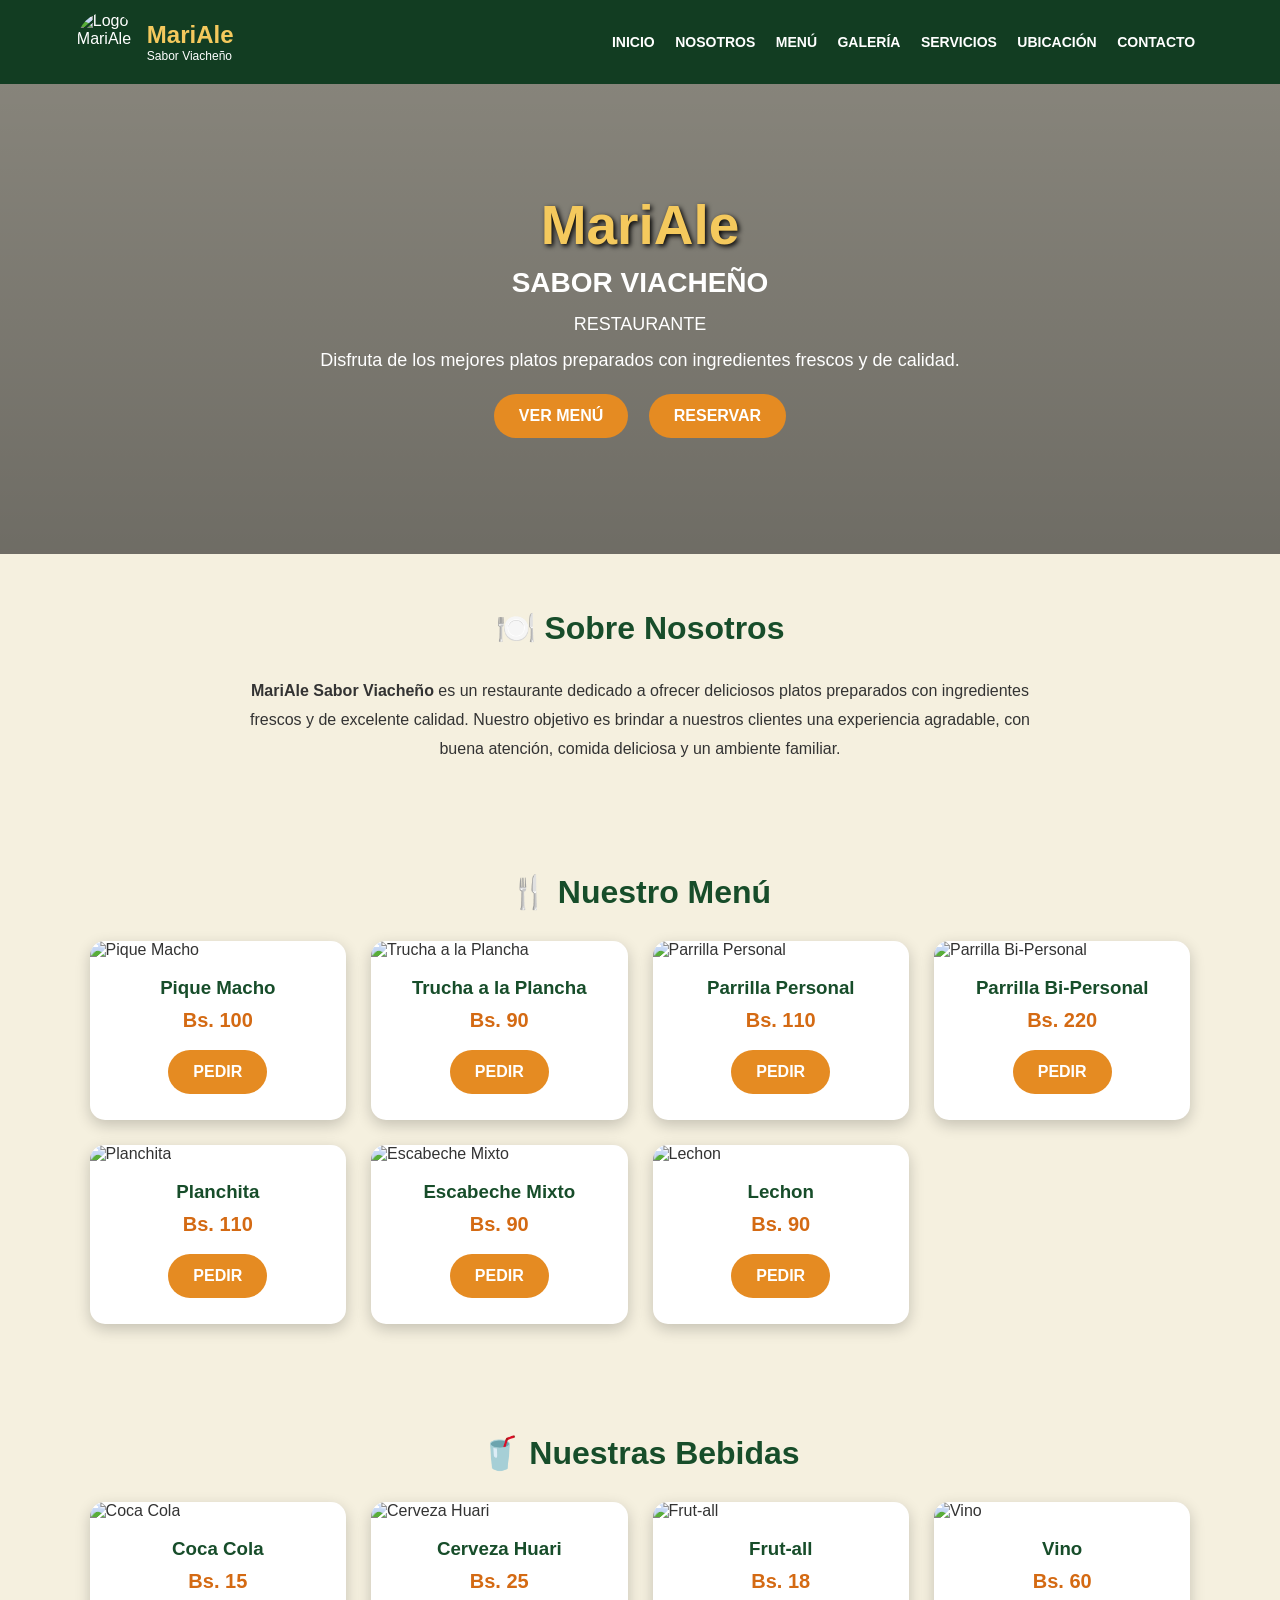
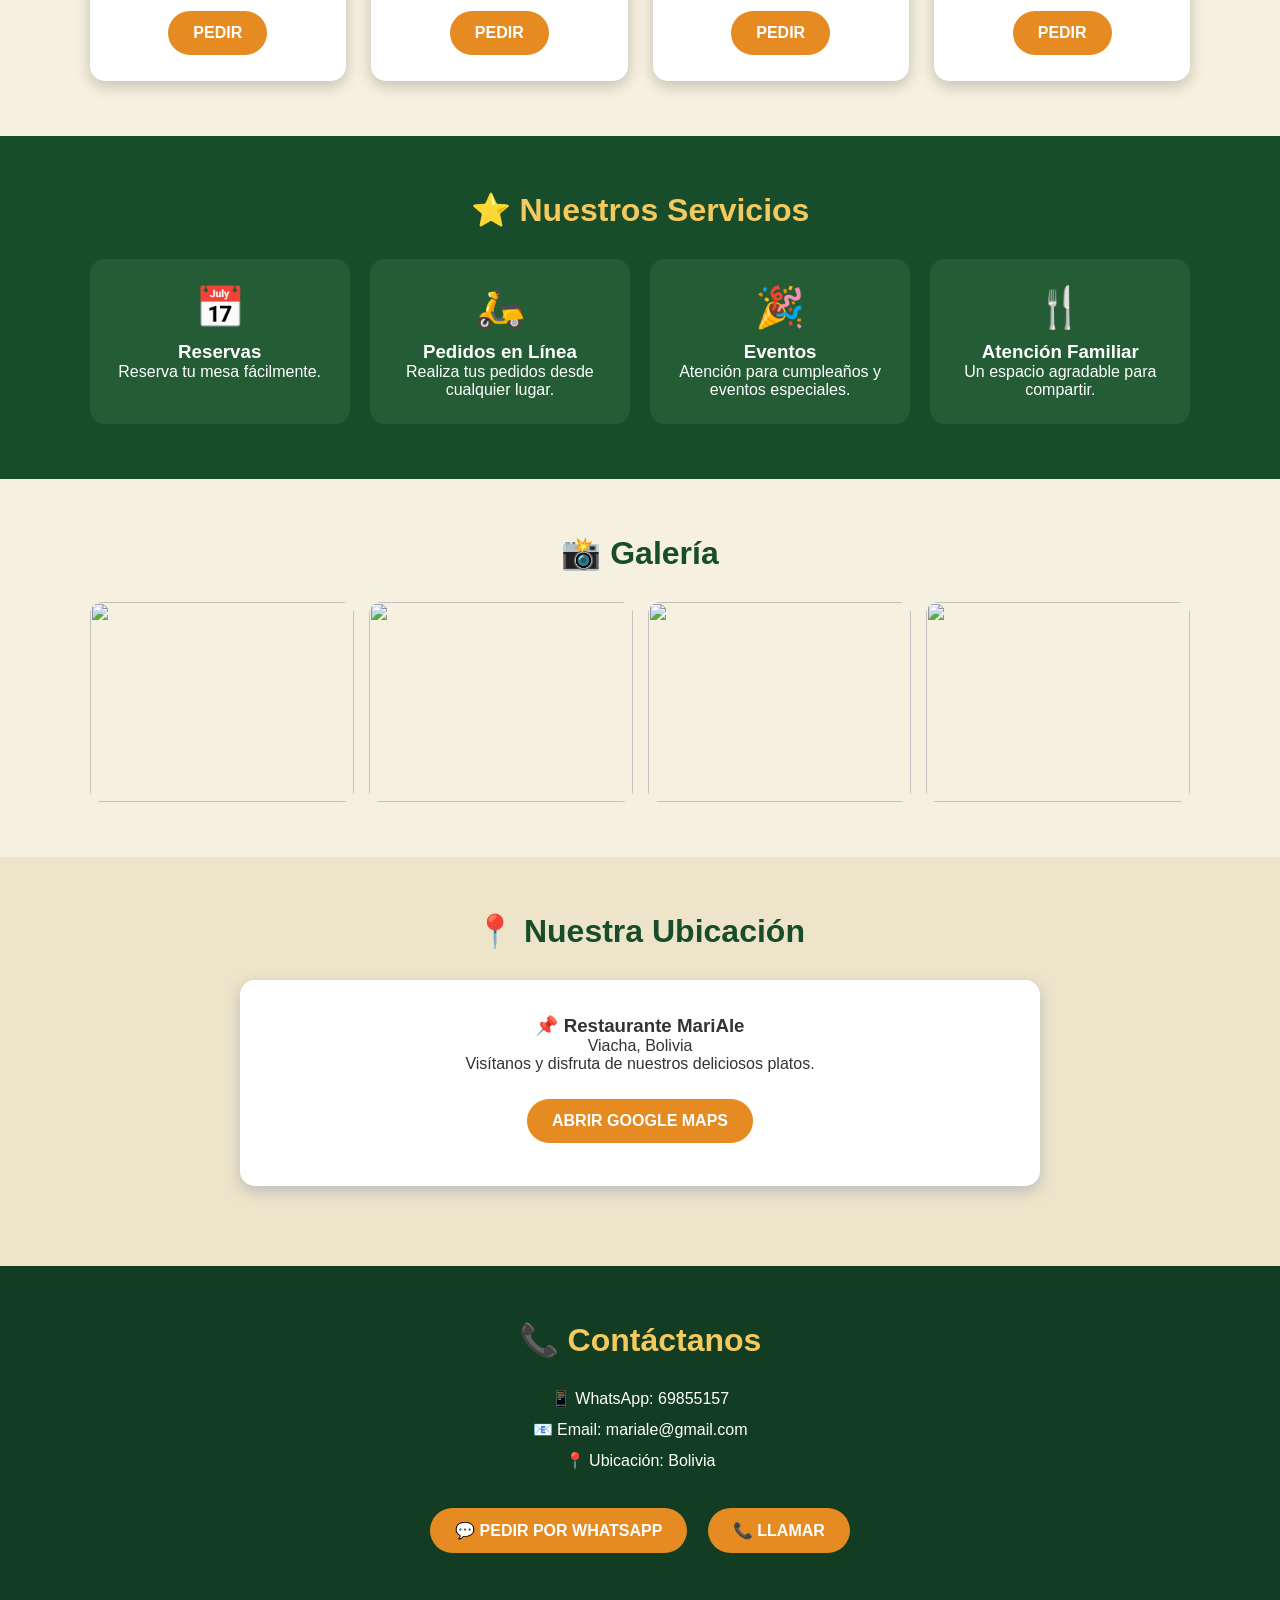
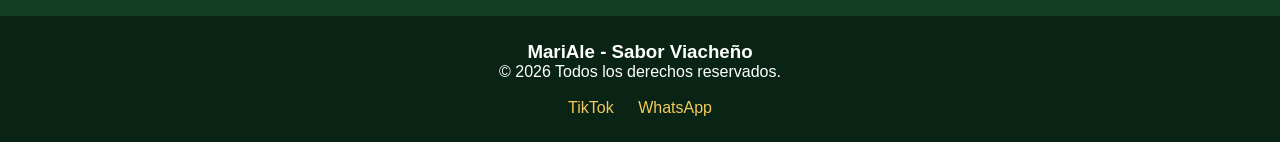
==== commit 4845cf69: "Add files via upload" ====
--- a/index.html
+++ b/index.html
@@ -1,3527 +1,680 @@
 <!DOCTYPE html>
 <html lang="es">
-
 <head>
-
 <meta charset="UTF-8">
-
-<meta
-    name="viewport"
-    content="width=device-width, initial-scale=1.0">
-
-<title>Viva Memoria</title>
-
+<meta name="viewport" content="width=device-width, initial-scale=1.0">
+
+<title>MariAle - Sabor Viacheño</title>
 
 <style>
 
-/* =====================================================
-   CONFIGURACIÓN GENERAL
-===================================================== */
-
 *{
-    box-sizing:border-box;
     margin:0;
     padding:0;
-    font-family:Arial,Helvetica,sans-serif;
-}
-
+    box-sizing:border-box;
+    font-family:Arial, sans-serif;
+}
 
 body{
-
+    background:#f5f0df;
+    color:#333;
+}
+
+/* ENCABEZADO */
+header{
+    background:#123d22;
+    color:white;
+    padding:12px 6%;
+    display:flex;
+    justify-content:space-between;
+    align-items:center;
+    position:sticky;
+    top:0;
+    z-index:1000;
+}
+
+.logo{
+    display:flex;
+    align-items:center;
+    gap:10px;
+}
+
+.logo img{
+    width:60px;
+    height:60px;
+    border-radius:50%;
+    object-fit:cover;
+}
+
+.logo h1{
+    color:#f4c95d;
+    font-size:24px;
+}
+
+.logo span{
+    display:block;
+    color:white;
+    font-size:12px;
+}
+
+nav a{
+    color:white;
+    text-decoration:none;
+    margin:0 8px;
+    font-weight:bold;
+    font-size:14px;
+}
+
+nav a:hover{
+    color:#f4c95d;
+}
+
+/* PORTADA */
+.hero{
+    min-height:470px;
     background:
-
-        linear-gradient(
-            rgba(239,247,250,.92),
-            rgba(239,247,250,.92)
-        ),
-
-        url("fondo.jpg");
-
+    linear-gradient(rgba(0,0,0,.45),rgba(0,0,0,.55)),
+    url("https://images.unsplash.com/photo-1544025162-d76694265947?auto=format&fit=crop&w=1400&q=80");
     background-size:cover;
-
     background-position:center;
-
-    background-attachment:fixed;
-
-    background-repeat:no-repeat;
-
-    color:#263746;
-
-    min-height:100vh;
-
-}
-
-
-/* =====================================================
-   HEADER
-===================================================== */
-
-header{
-
-    background:
-
-        linear-gradient(
-            rgba(63,81,181,.90),
-            rgba(91,107,192,.90)
-        ),
-
-        url("https://cdn.shopify.com/s/files/1/1619/4221/files/21-2.jpg?v=1720112676");
-
-    background-size:cover;
-
-    background-position:center;
-
-    color:white;
-
-    padding:20px;
-
     display:flex;
-
+    justify-content:center;
     align-items:center;
-
+    text-align:center;
+    color:white;
+    padding:30px;
+}
+
+.hero h2{
+    font-size:55px;
+    color:#f4c95d;
+    text-shadow:2px 2px 5px #000;
+}
+
+.hero h3{
+    font-size:28px;
+    margin:10px;
+}
+
+.hero p{
+    font-size:18px;
+    margin:15px;
+}
+
+.boton{
+    display:inline-block;
+    background:#e58b22;
+    color:white;
+    padding:13px 25px;
+    border-radius:25px;
+    text-decoration:none;
+    font-weight:bold;
+    margin:8px;
+}
+
+.boton:hover{
+    background:#f4c95d;
+    color:#123d22;
+}
+
+/* SECCIONES */
+section{
+    padding:55px 7%;
+}
+
+.titulo{
+    text-align:center;
+    color:#174d2a;
+    margin-bottom:30px;
+    font-size:32px;
+}
+
+/* MENU */
+.menu{
+    display:grid;
+    grid-template-columns:repeat(auto-fit,minmax(220px,1fr));
+    gap:25px;
+}
+
+.plato{
+    background:white;
+    border-radius:15px;
+    overflow:hidden;
+    box-shadow:0 5px 15px rgba(0,0,0,.2);
+    transition:.3s;
+}
+
+.plato:hover{
+    transform:translateY(-7px);
+}
+
+.plato img{
+    width:100%;
+    height:180px;
+    object-fit:cover;
+}
+
+.plato-info{
+    padding:18px;
+    text-align:center;
+}
+
+.plato h3{
+    color:#174d2a;
+    margin-bottom:8px;
+}
+
+.precio{
+    color:#d46a13;
+    font-size:20px;
+    font-weight:bold;
+    margin:10px;
+}
+
+/* SERVICIOS */
+.servicios{
+    background:#174d2a;
+    color:white;
+}
+
+.servicios .titulo{
+    color:#f4c95d;
+}
+
+.servicio-grid{
+    display:grid;
+    grid-template-columns:repeat(auto-fit,minmax(180px,1fr));
+    gap:20px;
+}
+
+.servicio{
+    background:#245d35;
+    padding:25px;
+    border-radius:15px;
+    text-align:center;
+}
+
+.servicio .icono{
+    font-size:40px;
+    margin-bottom:10px;
+}
+
+/* GALERIA */
+.galeria{
+    display:grid;
+    grid-template-columns:repeat(auto-fit,minmax(200px,1fr));
     gap:15px;
-
-    border-radius:0 0 25px 25px;
-
-    position:sticky;
-
-    top:0;
-
-    z-index:10;
-
-    box-shadow:
-        0 4px 15px rgba(45,62,90,.20);
-
-}
-
-
-/* =====================================================
-   LOGO
-===================================================== */
-
-.logo{
-
-    width:60px;
-
-    height:60px;
-
-    border-radius:50%;
-
-    background:#ffffff;
-
-    display:flex;
-
-    justify-content:center;
-
-    align-items:center;
-
-    font-size:32px;
-
-    box-shadow:
-        0 2px 8px rgba(0,0,0,.15);
-
-}
-
-
-header h1{
-
-    font-size:30px;
-
-    text-shadow:
-        2px 2px 5px rgba(0,0,0,.25);
-
-}
-
-
-header p{
-
-    font-size:14px;
-
-    margin-top:4px;
-
-    text-shadow:
-        1px 1px 3px rgba(0,0,0,.20);
-
-}
-
-
-/* =====================================================
-   PERFIL DEL HEADER
-===================================================== */
-
-.perfil-header{
-
-    margin-left:auto;
-
-    display:flex;
-
-    align-items:center;
-
-    gap:10px;
-
-    background:rgba(255,255,255,.18);
-
-    padding:8px 12px;
-
+}
+
+.galeria img{
+    width:100%;
+    height:200px;
+    object-fit:cover;
+    border-radius:12px;
+}
+
+/* UBICACION */
+.ubicacion{
+    text-align:center;
+    background:#eee4c9;
+}
+
+.mapa{
+    margin:25px auto;
+    max-width:800px;
+    padding:35px;
+    background:#fff;
     border-radius:15px;
-
-    cursor:pointer;
-
-}
-
-
-.perfil-header-icon{
-
-    width:42px;
-
-    height:42px;
-
-    border-radius:50%;
-
-    background:#ffffff;
-
-    color:#6b7fc4;
-
-    display:flex;
-
-    align-items:center;
-
-    justify-content:center;
-
-    font-size:24px;
-
-    overflow:hidden;
-
-    flex-shrink:0;
-
-}
-
-
-.perfil-header-icon img{
-
-    width:100%;
-
-    height:100%;
-
-    object-fit:cover;
-
-}
-
-
-.perfil-header-nombre{
-
-    font-size:15px;
-
-    font-weight:bold;
-
-    max-width:150px;
-
-    overflow:hidden;
-
-    text-overflow:ellipsis;
-
-    white-space:nowrap;
-
-}
-
-
-/* =====================================================
-   CONTENEDOR
-===================================================== */
-
-.container{
-
-    width:100%;
-
-    max-width:900px;
-
-    margin:auto;
-
-    padding:20px;
-
-}
-
-
-/* =====================================================
-   BIENVENIDA
-===================================================== */
-
-.welcome{
-
-    background:rgba(255,255,255,.92);
-
-    padding:22px;
-
-    border-radius:20px;
-
-    margin-bottom:20px;
-
-    box-shadow:
-        0 3px 12px rgba(65,85,110,.10);
-
-    border-left:6px solid #7b8fd8;
-
-}
-
-
-.welcome h2{
-
-    margin-bottom:8px;
-
-    color:#40558f;
-
-}
-
-
-.welcome p{
-
-    color:#526270;
-
-}
-
-
-/* =====================================================
-   MENU PRINCIPAL
-===================================================== */
-
-.menu{
-
-    display:grid;
-
-    grid-template-columns:
-        repeat(2,1fr);
-
-    gap:15px;
-
-}
-
-
-.menu button{
-
-    border:none;
-
-    background:#ffffff;
-
-    color:#40558f;
-
-    border-radius:20px;
-
-    min-height:130px;
-
-    padding:15px;
-
-    font-size:40px;
-
-    cursor:pointer;
-
-    box-shadow:
-        0 4px 14px rgba(65,85,110,.12);
-
-    transition:.2s;
-
-    border:2px solid #e1e8f5;
-
-}
-
-
-.menu button:hover{
-
-    transform:scale(1.02);
-
-    background:#f5f8ff;
-
-    border-color:#9aa9dd;
-
-}
-
-
-.menu span{
-
-    display:block;
-
-    font-size:17px;
-
-    font-weight:bold;
-
-    margin-top:10px;
-
-    color:#34495e;
-
-}
-
-
-#contenido{
-
-    margin-top:20px;
-
-}
-
-
-/* =====================================================
-   TARJETAS
-===================================================== */
-
-.card{
-
-    background:rgba(255,255,255,.96);
-
-    padding:22px;
-
-    border-radius:20px;
-
-    box-shadow:
-        0 4px 14px rgba(65,85,110,.10);
-
-    margin-bottom:15px;
-
-    border:1px solid #e2e9f2;
-
-}
-
-
-.card h2{
-
-    margin-bottom:15px;
-
-    color:#5369a8;
-
-}
-
-
-/* =====================================================
-   BOTONES
-===================================================== */
-
-.btn{
-
-    border:none;
-
-    background:#6685d6;
-
-    color:white;
-
-    padding:13px 18px;
-
-    border-radius:12px;
-
-    font-size:16px;
-
-    cursor:pointer;
-
-    margin:5px 3px;
-
-    box-shadow:
-        0 2px 6px rgba(60,80,130,.15);
-
-}
-
-
-.btn:hover{
-
-    background:#5574c7;
-
-}
-
-
-.btn-danger{
-
-    background:#d97979;
-
-}
-
-
-.btn-danger:hover{
-
-    background:#c96666;
-
-}
-
-
-.btn-green{
-
-    background:#6dbb8a;
-
-}
-
-
-.btn-green:hover{
-
-    background:#58a976;
-
-}
-
-
-.btn-gray{
-
-    background:#7b8794;
-
-}
-
-
-.btn-gray:hover{
-
-    background:#697581;
-
-}
-
-
-/* =====================================================
-   FORMULARIOS
-===================================================== */
-
-input,
-textarea,
-select{
-
-    width:100%;
-
-    padding:13px;
-
-    margin:7px 0 12px;
-
-    border:1px solid #cbd8e6;
-
-    border-radius:10px;
-
-    font-size:16px;
-
-    background:#fbfdff;
-
-    color:#263746;
-
-}
-
-
-input:focus,
-textarea:focus,
-select:focus{
-
-    outline:none;
-
-    border-color:#8095d6;
-
-    box-shadow:
-        0 0 0 3px rgba(128,149,214,.15);
-
-}
-
-
-label{
-
-    font-weight:bold;
-
-    color:#405467;
-
-}
-
-
-.item{
-
-    background:#f4f8fc;
-
-    padding:15px;
-
-    border-radius:14px;
-
-    margin:10px 0;
-
-    border:1px solid #e2eaf2;
-
-}
-
-
-.item strong{
-
-    display:block;
-
-    font-size:18px;
-
-    margin-bottom:5px;
-
-    color:#40558f;
-
-}
-
-
-/* =====================================================
-   MEMORIA
-===================================================== */
-
-.instruccion{
-
-    background:#edf3ff;
-
-    padding:18px;
-
-    border-radius:15px;
-
-    margin:15px 0;
-
-    line-height:1.6;
-
-    color:#405467;
-
-    border-left:5px solid #7b8fd8;
-
-}
-
-
-.imagenes-memoria{
-
-    display:grid;
-
-    grid-template-columns:
-        repeat(3,1fr);
-
-    gap:12px;
-
-    margin:20px 0;
-
-}
-
-
-.imagen-memoria{
-
-    background:#e8eefb;
-
-    border:3px solid transparent;
-
-    border-radius:18px;
-
-    min-height:110px;
-
-    display:flex;
-
-    align-items:center;
-
-    justify-content:center;
-
-    flex-direction:column;
-
-    font-size:45px;
-
-    cursor:pointer;
-
-    transition:.2s;
-
-    color:#405467;
-
-}
-
-
-.imagen-memoria:hover{
-
-    background:#dfe8fa;
-
-}
-
-
-.imagen-memoria span{
-
-    font-size:14px;
-
-    font-weight:bold;
-
-    margin-top:5px;
-
-    color:#405467;
-
-}
-
-
-.imagen-memoria.seleccionada{
-
-    border-color:#6685d6;
-
-    background:#dce6fb;
-
-    transform:scale(1.03);
-
-}
-
-
-.contador{
-
+    box-shadow:0 5px 15px #bbb;
+}
+
+/* CONTACTO */
+.contacto{
+    background:#123d22;
+    color:white;
     text-align:center;
-
-    font-size:25px;
-
-    font-weight:bold;
-
-    color:#5369a8;
-
-    margin:15px;
-
-}
-
-
-.resultado{
-
+}
+
+.contacto .titulo{
+    color:#f4c95d;
+}
+
+.contacto p{
+    margin:12px;
+}
+
+/* PIE */
+footer{
+    background:#092415;
+    color:white;
     text-align:center;
-
-    padding:20px;
-
-    border-radius:18px;
-
-}
-
-
-.resultado.estable{
-
-    background:#e4f4ea;
-
-}
-
-
-.resultado.variable{
-
-    background:#f5f0d9;
-
-}
-
-
-.resultado.bajo{
-
-    background:#f9e4e2;
-
-}
-
-
-.porcentaje{
-
-    font-size:38px;
-
-    font-weight:bold;
-
-    margin:15px;
-
-    color:#5369a8;
-
-}
-
-
-/* =====================================================
-   PERFIL
-===================================================== */
-
-.perfil{
-
-    text-align:center;
-
-}
-
-
-.perfil label{
-
-    display:block;
-
-    text-align:left;
-
-    margin-top:10px;
-
-}
-
-
-.perfil small{
-
-    display:block;
-
-    text-align:left;
-
-    color:#687785;
-
-    margin-bottom:10px;
-
-}
-
-
-.profile-photo{
-
-    width:110px;
-
-    height:110px;
-
-    border-radius:50%;
-
-    background:#e5efff;
-
-    display:flex;
-
-    align-items:center;
-
-    justify-content:center;
-
-    margin:10px auto 20px;
-
-    font-size:55px;
-
-    overflow:hidden;
-
-    border:4px solid #ffffff;
-
-    box-shadow:
-        0 3px 10px rgba(0,0,0,.15);
-
-}
-
-
-.profile-photo img{
-
-    width:100%;
-
-    height:100%;
-
-    object-fit:cover;
-
-}
-
-
-/* =====================================================
-   ALERTA
-===================================================== */
-
-.alert{
-
-    padding:15px;
-
-    border-radius:12px;
-
-    background:#eef4ff;
-
-    margin:10px 0;
-
-    border-left:5px solid #7b8fd8;
-
-    color:#405467;
-
-}
-
-
-/* =====================================================
-   NOTIFICACIÓN
-===================================================== */
-
-#notificacionViva{
-
-    position:fixed;
-
-    top:20px;
-
-    left:50%;
-
-    transform:translateX(-50%);
-
-    width:calc(100% - 30px);
-
-    max-width:500px;
-
-    background:white;
-
-    border-radius:22px;
-
     padding:25px;
-
-    text-align:center;
-
-    box-shadow:
-        0 8px 30px rgba(45,62,90,.30);
-
-    border:4px solid #6685d6;
-
-    z-index:9999;
-
-    animation:
-        entradaNotificacion .3s ease;
-
-}
-
-
-@keyframes entradaNotificacion{
-
-    from{
-
-        opacity:0;
-
-        transform:
-            translateX(-50%)
-            translateY(-30px);
-
-    }
-
-    to{
-
-        opacity:1;
-
-        transform:
-            translateX(-50%)
-            translateY(0);
-
-    }
-
-}
-
-
-/* =====================================================
-   AGENDA
-===================================================== */
-
-.agenda-titulo{
-
-    text-align:center;
-
-    font-size:22px;
-
-    margin-bottom:10px;
-
-    color:#5369a8;
-
-}
-
-
-.agenda-pendiente{
-
-    border-left:6px solid #6685d6;
-
-    background:#f1f5fc;
-
-}
-
-
-.agenda-realizada{
-
-    border-left:6px solid #6dbb8a;
-
-    background:#eef8f1;
-
-    opacity:.9;
-
-}
-
-
-/* =====================================================
-   PIE DE PÁGINA
-===================================================== */
-
-footer{
-
-    text-align:center;
-
-    padding:25px;
-
-    color:#607080;
-
-}
-
-
-/* =====================================================
-   CELULAR
-===================================================== */
-
-@media(max-width:600px){
-
-    header h1{
-
+}
+
+.redes a{
+    color:#f4c95d;
+    text-decoration:none;
+    margin:10px;
+}
+
+/* RESPONSIVE CELULAR */
+@media(max-width:700px){
+
+    header{
+        flex-direction:column;
+        gap:10px;
+    }
+
+    nav{
+        text-align:center;
+    }
+
+    nav a{
+        display:inline-block;
+        margin:5px;
+        font-size:12px;
+    }
+
+    .hero{
+        min-height:430px;
+    }
+
+    .hero h2{
+        font-size:38px;
+    }
+
+    .hero h3{
         font-size:22px;
-
-    }
-
-
-    .logo{
-
-        width:55px;
-
-        height:55px;
-
-    }
-
-
-    .perfil-header{
-
-        padding:6px;
-
-    }
-
-
-    .perfil-header-nombre{
-
-        display:none;
-
-    }
-
-
-    .menu{
-
-        grid-template-columns:1fr;
-
-    }
-
-
-    .menu button{
-
-        min-height:110px;
-
-    }
-
-
-    .imagenes-memoria{
-
-        grid-template-columns:
-            repeat(3,1fr);
-
-    }
-
-
-    .imagen-memoria{
-
-        min-height:90px;
-
-        font-size:35px;
-
-    }
-
-
-    #notificacionViva{
-
-        top:10px;
-
-        width:calc(100% - 20px);
-
-        padding:20px;
-
-    }
-
+    }
+
+    section{
+        padding:40px 5%;
+    }
+
+    .titulo{
+        font-size:27px;
+    }
 }
 
 </style>
-
 </head>
 
-
 <body>
 
-
-<!-- =====================================================
-     AUDIO PERSONALIZADO
-===================================================== -->
-
-<audio
-    id="audioAviso"
-    src="recordatorio.mp3"
-    preload="auto">
-</audio>
-
-
-<!-- =====================================================
-     HEADER
-===================================================== -->
-
+<!-- ENCABEZADO -->
 <header>
 
-    <div class="logo">
-        🧠
+<div class="logo">
+
+<!-- CAMBIA logo.jpg POR TU LOGOTIPO -->
+<img src="imagen.logotipo.jpeg" alt="Logo MariAle">
+
+<div>
+<h1>MariAle</h1>
+<span>Sabor Viacheño</span>
+</div>
+
+</div>
+
+<nav>
+<a href="#inicio">INICIO</a>
+<a href="#nosotros">NOSOTROS</a>
+<a href="#menu">MENÚ</a>
+<a href="#galeria">GALERÍA</a>
+<a href="#servicios">SERVICIOS</a>
+<a href="#ubicacion">UBICACIÓN</a>
+<a href="#contacto">CONTACTO</a>
+</nav>
+
+</header>
+
+
+<!-- PORTADA -->
+<section class="hero" id="inicio">
+
+<div>
+
+<h2>MariAle</h2>
+
+<h3>SABOR VIACHEÑO</h3>
+
+<p>RESTAURANTE</p>
+
+<p>
+Disfruta de los mejores platos preparados
+con ingredientes frescos y de calidad.
+</p>
+
+<a class="boton" href="#menu">VER MENÚ</a>
+
+<a class="boton" href="#contacto">RESERVAR</a>
+
+</div>
+
+</section>
+
+
+<!-- NOSOTROS -->
+<section id="nosotros">
+
+<h2 class="titulo">🍽️ Sobre Nosotros</h2>
+
+<p style="text-align:center;max-width:800px;margin:auto;line-height:1.8;">
+
+<strong>MariAle Sabor Viacheño</strong> es un restaurante
+dedicado a ofrecer deliciosos platos preparados con
+ingredientes frescos y de excelente calidad.
+
+Nuestro objetivo es brindar a nuestros clientes
+una experiencia agradable, con buena atención,
+comida deliciosa y un ambiente familiar.
+
+</p>
+
+</section>
+
+<!-- MENU -->
+<section id="menu">
+
+    <h2 class="titulo">🍴 Nuestro Menú</h2>
+    
+    <div class="menu">
+    
+        <!-- COMIDA 1 -->
+        <div class="plato">
+            <img src="imagen.piquemacho.jpeg" alt="Pique Macho">
+    
+            <div class="plato-info">
+                <h3>Pique Macho</h3>
+                <div class="precio">Bs. 100</div>
+                <a class="boton" href="#contacto">PEDIR</a>
+            </div>
+        </div>
+    
+    
+        <!-- COMIDA 2 -->
+        <div class="plato">
+            <img src="imagen.trucha.jpeg" alt="Trucha a la Plancha">
+    
+            <div class="plato-info">
+                <h3>Trucha a la Plancha</h3>
+                <div class="precio">Bs. 90</div>
+                <a class="boton" href="#contacto">PEDIR</a>
+            </div>
+        </div>
+    
+    
+        <!-- COMIDA 3 -->
+        <div class="plato">
+            <img src="imagen.parrillapersonal.jpeg" alt="Parrilla Personal">
+    
+            <div class="plato-info">
+                <h3>Parrilla Personal</h3>
+                <div class="precio">Bs. 110</div>
+                <a class="boton" href="#contacto">PEDIR</a>
+            </div>
+        </div>
+    
+    
+        <!-- COMIDA 4 -->
+        <div class="plato">
+            <img src="imagen.parrilla bi-persinal.jpeg" alt="Parrilla Bi-Personal">
+    
+            <div class="plato-info">
+                <h3>Parrilla Bi-Personal</h3>
+                <div class="precio">Bs. 220</div>
+                <a class="boton" href="#contacto">PEDIR</a>
+            </div>
+        </div>
+    
+    
+        <!-- COMIDA 5 -->
+        <div class="plato">
+            <img src="imagen.planchita.jpeg" alt="Planchita">
+    
+            <div class="plato-info">
+                <h3>Planchita</h3>
+                <div class="precio">Bs. 110</div>
+                <a class="boton" href="#contacto">PEDIR</a>
+            </div>
+        </div>
+    
+    
+        <!-- COMIDA 6 -->
+        <div class="plato">
+            <img src="imagen.escabeche.jpeg" alt="Escabeche Mixto">
+    
+            <div class="plato-info">
+                <h3>Escabeche Mixto</h3>
+                <div class="precio">Bs. 90</div>
+                <a class="boton" href="#contacto">PEDIR</a>
+            </div>
+        </div>
+    
+    
+        <!-- COMIDA 7 -->
+        <div class="plato">
+            <img src="imagen.lechon.jpeg" alt="Lechon">
+    
+            <div class="plato-info">
+                <h3>Lechon</h3>
+                <div class="precio">Bs. 90</div>
+                <a class="boton" href="#contacto">PEDIR</a>
+            </div>
+        </div>
+    
+    
+    
+    </section>
+
+    <!-- BEBIDAS -->
+<section id="bebidas">
+
+    <h2 class="titulo">🥤 Nuestras Bebidas</h2>
+    
+    <div class="menu">
+    
+        <!-- BEBIDA 1 -->
+        <div class="plato">
+            <img src="imagen.cocacola.jpeg" alt="Coca Cola">
+    
+            <div class="plato-info">
+                <h3>Coca Cola</h3>
+                <div class="precio">Bs. 15</div>
+                <a class="boton" href="#contacto">PEDIR</a>
+            </div>
+        </div>
+    
+        <!-- BEBIDA 2 -->
+        <div class="plato">
+            <img src="imagen.huari.jpeg" alt="Cerveza Huari">
+    
+            <div class="plato-info">
+                <h3>Cerveza Huari</h3>
+                <div class="precio">Bs. 25</div>
+                <a class="boton" href="#contacto">PEDIR</a>
+            </div>
+        </div>
+    
+        <!-- BEBIDA 3 -->
+        <div class="plato">
+            <img src="imagen.frutall.jpeg" alt="Frut-all">
+    
+            <div class="plato-info">
+                <h3>Frut-all</h3>
+                <div class="precio">Bs. 18</div>
+                <a class="boton" href="#contacto">PEDIR</a>
+            </div>
+        </div>
+    
+        <!-- BEBIDA 4 -->
+        <div class="plato">
+            <img src="imagen.vino.jpeg" alt="Vino">
+    
+            <div class="plato-info">
+                <h3>Vino</h3>
+                <div class="precio">Bs. 60</div>
+                <a class="boton" href="#contacto">PEDIR</a>
+            </div>
+        </div>
+    
     </div>
-
-
-    <div>
-
-        <h1>
-            Viva Memoria
-        </h1>
-
-        <p>
-            Tu memoria, siempre contigo 💙
-        </p>
-
-    </div>
-
-
-    <div
-        class="perfil-header"
-        onclick="mostrarPerfil()"
-        title="Abrir mi perfil">
-
-        <div
-            class="perfil-header-icon"
-            id="fotoHeader">
-
-            👤
-
-        </div>
-
-
-        <div
-            class="perfil-header-nombre"
-            id="nombreHeader">
-
-            Mi perfil
-
-        </div>
-
-    </div>
-
-</header>
-
-
-<div class="container">
-
-
-<!-- =====================================================
-     BIENVENIDA
-===================================================== -->
-
-<div class="welcome">
-
-    <h2 id="saludoUsuario">
-        ¡Bienvenido/a! 👋
-    </h2>
-
-    <p>
-        Selecciona una opción para comenzar.
-    </p>
-
-</div>
-
-
-<!-- =====================================================
-     MENU
-===================================================== -->
-
-<div class="menu">
-
-    <button onclick="mostrarMemoria()">
-
-        🧠
-
-        <span>
-            Ejercicio de memoria
-        </span>
-
-    </button>
-
-
-    <button onclick="mostrarAgenda()">
-
-        📅
-
-        <span>
-            Agenda y recordatorios
-        </span>
-
-    </button>
-
-
-    <button onclick="mostrarFamilia()">
-
-        👨‍👩‍👧
-
-        <span>
-            Mi familia
-        </span>
-
-    </button>
-
-
-    <button onclick="mostrarPerfil()">
-
-        👤
-
-        <span>
-            Mi perfil
-        </span>
-
-    </button>
-
-
-    <button onclick="mostrarSeguridad()">
-
-        🛡️
-
-        <span>
-            Seguridad
-        </span>
-
-    </button>
-
-</div>
-
-
-<div id="contenido">
-
-    <div class="card">
-
-        <h2>
-            💙 Viva Memoria
-        </h2>
-
-        <p>
-            Aplicación de apoyo para ejercicios de memoria,
-            recordatorios y organización personal.
-        </p>
-
-    </div>
-
-</div>
-
-</div>
-
-
+    
+    </section>
+
+<!-- SERVICIOS -->
+<section class="servicios" id="servicios">
+
+<h2 class="titulo">⭐ Nuestros Servicios</h2>
+
+<div class="servicio-grid">
+
+<div class="servicio">
+
+<div class="icono">📅</div>
+
+<h3>Reservas</h3>
+
+<p>Reserva tu mesa fácilmente.</p>
+
+</div>
+
+
+<div class="servicio">
+
+<div class="icono">🛵</div>
+
+<h3>Pedidos en Línea</h3>
+
+<p>Realiza tus pedidos desde cualquier lugar.</p>
+
+</div>
+
+
+<div class="servicio">
+
+<div class="icono">🎉</div>
+
+<h3>Eventos</h3>
+
+<p>Atención para cumpleaños y eventos especiales.</p>
+
+</div>
+
+
+<div class="servicio">
+
+<div class="icono">🍴</div>
+
+<h3>Atención Familiar</h3>
+
+<p>Un espacio agradable para compartir.</p>
+
+</div>
+
+</div>
+
+</section>
+
+
+<!-- GALERIA -->
+<section id="galeria">
+
+<h2 class="titulo">📸 Galería</h2>
+
+<div class="galeria">
+
+<img src="imagen.galeria1.jpeg">
+
+<img src="imagen.galeria2.jpeg">
+
+<img src="imagen.galeria3.jpeg">
+
+<img src="imagen.galeria4.jpeg">
+
+</div>
+
+</section>
+
+
+<!-- UBICACION -->
+<section class="ubicacion" id="ubicacion">
+
+<h2 class="titulo">📍 Nuestra Ubicación</h2>
+
+<div class="mapa">
+
+<h3>📌 Restaurante MariAle</h3>
+
+<p>Viacha, Bolivia</p>
+
+<p>Visítanos y disfruta de nuestros deliciosos platos.</p>
+
+<br>
+
+<a class="boton"
+href="https://www.google.com/maps"
+target="_blank">
+
+ABRIR GOOGLE MAPS
+
+</a>
+
+</div>
+
+</section>
+
+
+<!-- CONTACTO -->
+<section class="contacto" id="contacto">
+
+<h2 class="titulo">📞 Contáctanos</h2>
+
+<p>📱 WhatsApp: 69855157</p>
+
+<p>📧 Email: mariale@gmail.com</p>
+
+<p>📍 Ubicación: Bolivia</p>
+
+<br>
+
+<a class="boton"
+href="https://wa.me/59169855157"
+target="_blank">
+
+💬 PEDIR POR WHATSAPP
+
+</a>
+
+<a class="boton"
+href="tel:+59169855157">
+
+📞 LLAMAR
+
+</a>
+
+</section>
+
+
+<!-- PIE -->
 <footer>
 
-    Viva Memoria © 2026
+<h3>MariAle - Sabor Viacheño</h3>
+
+<p>© 2026 Todos los derechos reservados.</p>
+
+<br>
+
+<div class="redes">
+
+<a href="#">TikTok</a>
+
+<a href="#">WhatsApp</a>
+
+</div>
 
 </footer>
 
 
-<script>
-
-/* =====================================================
-   FUNCIONES GENERALES
-===================================================== */
-
-function guardar(nombre,datos){
-
-    localStorage.setItem(
-        nombre,
-        JSON.stringify(datos)
-    );
-
-}
-
-
-function cargar(nombre,defecto=[]){
-
-    const datos =
-        localStorage.getItem(nombre);
-
-    if(datos){
-
-        try{
-
-            return JSON.parse(datos);
-
-        }catch(error){
-
-            return defecto;
-
-        }
-
-    }
-
-    return defecto;
-
-}
-
-
-/* =====================================================
-   ACTUALIZAR PERFIL EN HEADER
-===================================================== */
-
-function actualizarPerfilHeader(){
-
-    const perfil =
-        cargar("perfil",{
-
-            nombre:"",
-            edad:"",
-            informacion:"",
-            foto:""
-
-        });
-
-
-    const nombreHeader =
-        document.getElementById(
-            "nombreHeader"
-        );
-
-
-    const fotoHeader =
-        document.getElementById(
-            "fotoHeader"
-        );
-
-
-    if(fotoHeader){
-
-        if(perfil.foto){
-
-            fotoHeader.innerHTML=`
-
-                <img
-                    src="${perfil.foto}"
-                    alt="Foto de perfil">
-
-            `;
-
-        }else{
-
-            fotoHeader.innerHTML="👤";
-
-        }
-
-    }
-
-
-    const saludo =
-        document.getElementById(
-            "saludoUsuario"
-        );
-
-
-    if(perfil.nombre){
-
-        nombreHeader.textContent =
-            perfil.nombre;
-
-        saludo.innerHTML =
-            "¡Bienvenido/a, " +
-            perfil.nombre +
-            "! 👋";
-
-    }else{
-
-        nombreHeader.textContent =
-            "Mi perfil";
-
-        saludo.innerHTML =
-            "¡Bienvenido/a! 👋";
-
-    }
-
-}
-
-
-/* =====================================================
-   EJERCICIO DE MEMORIA
-===================================================== */
-
-const bancoImagenes=[
-
-    {emoji:"🍎",nombre:"Manzana"},
-    {emoji:"🚗",nombre:"Auto"},
-    {emoji:"🐶",nombre:"Perro"},
-    {emoji:"🌸",nombre:"Flor"},
-    {emoji:"🏠",nombre:"Casa"},
-    {emoji:"📱",nombre:"Teléfono"},
-    {emoji:"🍌",nombre:"Banana"},
-    {emoji:"⚽",nombre:"Pelota"},
-    {emoji:"🐱",nombre:"Gato"},
-    {emoji:"☀️",nombre:"Sol"},
-    {emoji:"🚲",nombre:"Bicicleta"},
-    {emoji:"🍓",nombre:"Frutilla"},
-    {emoji:"🐟",nombre:"Pez"},
-    {emoji:"🌳",nombre:"Árbol"},
-    {emoji:"🎸",nombre:"Guitarra"},
-    {emoji:"☕",nombre:"Taza"}
-
-];
-
-
-let imagenesParaRecordar=[];
-
-let opcionesRecuerdo=[];
-
-let tiempoObservacion=10;
-
-let temporizador=null;
-
-
-/* =====================================================
-   MOSTRAR MEMORIA
-===================================================== */
-
-function mostrarMemoria(){
-
-    document.getElementById("contenido").innerHTML=`
-
-    <div class="card">
-
-        <h2>
-            🧠 Ejercicio de memoria
-        </h2>
-
-
-        <div class="instruccion">
-
-            <strong>
-                ¿Cómo funciona?
-            </strong>
-
-            <p>
-
-                Primero observarás algunas imágenes.
-                Trata de recordar cuáles aparecen.
-                Después desaparecerán y tendrás que
-                seleccionar las 3 que recuerdes.
-
-            </p>
-
-        </div>
-
-
-        <button
-            class="btn"
-            onclick="comenzarEjercicio()">
-
-            ▶️ Comenzar ejercicio
-
-        </button>
-
-
-        <br><br>
-
-
-        <button
-            class="btn"
-            onclick="mostrarHistorialMemoria()">
-
-            📊 Ver historial
-
-        </button>
-
-
-        <div id="memoriaArea"></div>
-
-    </div>
-
-    `;
-
-}
-
-
-/* =====================================================
-   COMENZAR EJERCICIO
-===================================================== */
-
-function comenzarEjercicio(){
-
-    tiempoObservacion=10;
-
-
-    imagenesParaRecordar =
-        [...bancoImagenes]
-        .sort(()=>Math.random()-0.5)
-        .slice(0,3);
-
-
-    const otras =
-        bancoImagenes
-        .filter(img =>
-            !imagenesParaRecordar.includes(img)
-        )
-        .sort(()=>Math.random()-0.5)
-        .slice(0,3);
-
-
-    opcionesRecuerdo=[
-
-        ...imagenesParaRecordar,
-
-        ...otras
-
-    ].sort(()=>Math.random()-0.5);
-
-
-    mostrarImagenesObservacion();
-
-}
-
-
-/* =====================================================
-   FASE 1
-===================================================== */
-
-function mostrarImagenesObservacion(){
-
-    const area =
-        document.getElementById(
-            "memoriaArea"
-        );
-
-
-    let html=`
-
-        <div class="contador">
-
-            ⏱️
-
-            <span id="tiempo">
-                ${tiempoObservacion}
-            </span>
-
-            segundos
-
-        </div>
-
-
-        <div class="instruccion">
-
-            👀
-
-            <strong>
-                Observa y recuerda.
-            </strong>
-
-            <br>
-
-            Trata de recordar las 3 imágenes.
-
-        </div>
-
-
-        <div class="imagenes-memoria">
-
-    `;
-
-
-    imagenesParaRecordar.forEach(img=>{
-
-        html+=`
-
-            <div class="imagen-memoria">
-
-                <div>
-                    ${img.emoji}
-                </div>
-
-                <span>
-                    ${img.nombre}
-                </span>
-
-            </div>
-
-        `;
-
-    });
-
-
-    html+=`</div>`;
-
-
-    area.innerHTML=html;
-
-
-    temporizador=setInterval(()=>{
-
-        tiempoObservacion--;
-
-
-        const contador =
-            document.getElementById(
-                "tiempo"
-            );
-
-
-        if(contador){
-
-            contador.textContent =
-                tiempoObservacion;
-
-        }
-
-
-        if(tiempoObservacion<=0){
-
-            clearInterval(
-                temporizador
-            );
-
-            mostrarRecuerdo();
-
-        }
-
-    },1000);
-
-}
-
-
-/* =====================================================
-   FASE 2
-===================================================== */
-
-function mostrarRecuerdo(){
-
-    const area =
-        document.getElementById(
-            "memoriaArea"
-        );
-
-
-    let html=`
-
-        <div class="instruccion">
-
-            🧠
-
-            <strong>
-                Ahora recuerda.
-            </strong>
-
-            <br>
-
-            Selecciona solamente las imágenes
-            que viste anteriormente.
-
-        </div>
-
-
-        <div class="imagenes-memoria">
-
-    `;
-
-
-    opcionesRecuerdo.forEach((img,index)=>{
-
-        html+=`
-
-            <button
-                class="imagen-memoria"
-                id="recuerdo-${index}"
-                onclick="seleccionarImagen(${index})">
-
-                <div>
-                    ${img.emoji}
-                </div>
-
-                <span>
-                    ${img.nombre}
-                </span>
-
-            </button>
-
-        `;
-
-    });
-
-
-    html+=`
-
-        </div>
-
-
-        <button
-            class="btn btn-green"
-            onclick="comprobarMemoria()">
-
-            ✅ Comprobar respuestas
-
-        </button>
-
-    `;
-
-
-    area.innerHTML=html;
-
-}
-
-
-/* =====================================================
-   SELECCIONAR IMAGEN
-===================================================== */
-
-function seleccionarImagen(index){
-
-    const boton =
-        document.getElementById(
-            "recuerdo-"+index
-        );
-
-
-    boton.classList.toggle(
-        "seleccionada"
-    );
-
-}
-
-
-/* =====================================================
-   COMPROBAR MEMORIA
-===================================================== */
-
-function comprobarMemoria(){
-
-    const botones =
-        document.querySelectorAll(
-            ".imagen-memoria.seleccionada"
-        );
-
-
-    let seleccionadas=[];
-
-
-    botones.forEach(boton=>{
-
-        const index =
-            parseInt(
-                boton.id.replace(
-                    "recuerdo-",""
-                )
-            );
-
-
-        seleccionadas.push(
-            opcionesRecuerdo[index]
-        );
-
-    });
-
-
-    let aciertos=0;
-
-
-    seleccionadas.forEach(img=>{
-
-        if(
-            imagenesParaRecordar.includes(img)
-        ){
-
-            aciertos++;
-
-        }
-
-    });
-
-
-    const errores =
-        seleccionadas.filter(
-            img =>
-                !imagenesParaRecordar.includes(img)
-        ).length;
-
-
-    const olvidadas =
-        imagenesParaRecordar.filter(
-            img =>
-                !seleccionadas.includes(img)
-        ).length;
-
-
-    const porcentaje =
-        Math.round(
-            (
-                aciertos /
-                imagenesParaRecordar.length
-            ) * 100
-        );
-
-
-    guardarResultado(
-        aciertos,
-        errores,
-        olvidadas,
-        porcentaje
-    );
-
-}
-
-
-/* =====================================================
-   GUARDAR RESULTADO
-===================================================== */
-
-function guardarResultado(
-    aciertos,
-    errores,
-    olvidadas,
-    porcentaje
-){
-
-    const historial =
-        cargar(
-            "historialMemoria",
-            []
-        );
-
-
-    const resultado={
-
-        fecha:
-            new Date().toLocaleString(),
-
-        aciertos:
-            aciertos,
-
-        errores:
-            errores,
-
-        olvidadas:
-            olvidadas,
-
-        porcentaje:
-            porcentaje
-
-    };
-
-
-    historial.push(
-        resultado
-    );
-
-
-    guardar(
-        "historialMemoria",
-        historial
-    );
-
-
-    mostrarResultado(
-        resultado
-    );
-
-}
-
-
-/* =====================================================
-   MOSTRAR RESULTADO
-===================================================== */
-
-function mostrarResultado(resultado){
-
-    let clasificacion="estable";
-
-    let titulo="🟢 Buen rendimiento";
-
-    let mensaje =
-        "¡Muy bien! Continúa ejercitando tu memoria.";
-
-
-    if(resultado.porcentaje<50){
-
-        clasificacion="bajo";
-
-        titulo =
-            "🟡 Puedes seguir practicando";
-
-        mensaje =
-            "No te preocupes. Puedes intentarlo nuevamente.";
-
-    }
-
-    else if(resultado.porcentaje<75){
-
-        clasificacion="variable";
-
-        titulo =
-            "🟢 Buen esfuerzo";
-
-        mensaje =
-            "Continúa practicando para fortalecer tu memoria.";
-
-    }
-
-
-    document.getElementById(
-        "memoriaArea"
-    ).innerHTML=`
-
-        <div
-            class="resultado ${clasificacion}">
-
-            <h2>
-                ${titulo}
-            </h2>
-
-
-            <div class="porcentaje">
-
-                ${resultado.porcentaje}%
-
-            </div>
-
-
-            <p>
-                ${mensaje}
-            </p>
-
-
-            <br>
-
-
-            <p>
-
-                ✅ Imágenes recordadas:
-
-                <strong>
-                    ${resultado.aciertos}
-                </strong>
-
-            </p>
-
-
-            <p>
-
-                ❌ Selecciones incorrectas:
-
-                <strong>
-                    ${resultado.errores}
-                </strong>
-
-            </p>
-
-
-            <p>
-
-                🧠 Imágenes olvidadas:
-
-                <strong>
-                    ${resultado.olvidadas}
-                </strong>
-
-            </p>
-
-
-            <br>
-
-
-            <p>
-
-                Este ejercicio es únicamente de apoyo
-                y no constituye un diagnóstico médico.
-
-            </p>
-
-
-            <br>
-
-
-            <button
-                class="btn"
-                onclick="comenzarEjercicio()">
-
-                🔄 Nuevo ejercicio
-
-            </button>
-
-
-            <button
-                class="btn btn-gray"
-                onclick="mostrarHistorialMemoria()">
-
-                📊 Historial
-
-            </button>
-
-        </div>
-
-    `;
-
-}
-
-
-/* =====================================================
-   HISTORIAL
-===================================================== */
-
-function mostrarHistorialMemoria(){
-
-    const historial =
-        cargar(
-            "historialMemoria",
-            []
-        );
-
-
-    let html=`
-
-        <div class="card">
-
-            <h2>
-                📊 Historial de memoria
-            </h2>
-
-    `;
-
-
-    if(historial.length===0){
-
-        html+=`
-
-            <p>
-                Todavía no hay ejercicios registrados.
-            </p>
-
-        `;
-
-    }
-
-    else{
-
-        historial
-        .slice()
-        .reverse()
-        .forEach((r,index)=>{
-
-            html+=`
-
-                <div class="item">
-
-                    <strong>
-                        Ejercicio
-                        ${historial.length-index}
-                    </strong>
-
-                    <p>
-                        📅 ${r.fecha}
-                    </p>
-
-                    <p>
-
-                        🧠 Resultado:
-
-                        <strong>
-                            ${r.porcentaje}%
-                        </strong>
-
-                    </p>
-
-                    <p>
-                        ✅ Aciertos:
-                        ${r.aciertos}
-                    </p>
-
-                    <p>
-                        ❌ Errores:
-                        ${r.errores}
-                    </p>
-
-                </div>
-
-            `;
-
-        });
-
-
-        html+=`
-
-            <button
-                class="btn btn-danger"
-                onclick="borrarHistorialMemoria()">
-
-                🗑️ Borrar historial
-
-            </button>
-
-        `;
-
-    }
-
-
-    html+=`
-
-        <br>
-
-
-        <button
-            class="btn"
-            onclick="mostrarMemoria()">
-
-            ⬅️ Volver
-
-        </button>
-
-
-        </div>
-
-    `;
-
-
-    document.getElementById(
-        "contenido"
-    ).innerHTML=html;
-
-}
-
-
-function borrarHistorialMemoria(){
-
-    if(confirm(
-        "¿Seguro que deseas borrar todo el historial?"
-    )){
-
-        localStorage.removeItem(
-            "historialMemoria"
-        );
-
-        mostrarHistorialMemoria();
-
-    }
-
-}
-
-
-/* =====================================================
-   AGENDA Y RECORDATORIOS
-===================================================== */
-
-let ultimoAviso = "";
-
-let audioActivado = false;
-
-
-/* =====================================================
-   ACTIVAR AUDIO
-===================================================== */
-
-function activarAudio(){
-
-    audioActivado = true;
-
-
-    const audio =
-        document.getElementById(
-            "audioAviso"
-        );
-
-
-    if(audio){
-
-        audio.muted = true;
-
-
-        audio.play()
-
-        .then(()=>{
-
-            audio.pause();
-
-            audio.currentTime=0;
-
-            audio.muted=false;
-
-        })
-
-        .catch(error=>{
-
-            console.log(
-                "El navegador todavía no permite activar el audio:",
-                error
-            );
-
-        });
-
-    }
-
-}
-
-
-/* =====================================================
-   REPRODUCIR AUDIO PERSONALIZADO
-===================================================== */
-
-function reproducirAviso(){
-
-    const audio =
-        document.getElementById(
-            "audioAviso"
-        );
-
-
-    if(!audio){
-
-        console.log(
-            "No se encontró el audio."
-        );
-
-        return;
-
-    }
-
-
-    audio.currentTime=0;
-
-    audio.muted=false;
-
-
-    audio.play()
-
-    .then(()=>{
-
-        console.log(
-            "Audio del recordatorio reproducido."
-        );
-
-
-        setTimeout(()=>{
-
-            audio.pause();
-
-            audio.currentTime=0;
-
-        },5000);
-
-    })
-
-    .catch(error=>{
-
-        console.log(
-            "No se pudo reproducir el audio:",
-            error
-        );
-
-    });
-
-}
-
-
-/* =====================================================
-   FECHA ACTUAL
-===================================================== */
-
-function obtenerFechaActual(){
-
-    const ahora =
-        new Date();
-
-
-    return ahora.getFullYear() +
-
-        "-" +
-
-        String(
-            ahora.getMonth()+1
-        ).padStart(2,"0") +
-
-        "-" +
-
-        String(
-            ahora.getDate()
-        ).padStart(2,"0");
-
-}
-
-
-/* =====================================================
-   MOSTRAR AGENDA
-===================================================== */
-
-function mostrarAgenda(){
-
-    activarAudio();
-
-
-    const agenda =
-        cargar(
-            "agenda",
-            []
-        );
-
-
-    const fechaActual =
-        obtenerFechaActual();
-
-
-    let html=`
-
-    <div class="card">
-
-        <h2>
-            📅 Agenda y recordatorios
-        </h2>
-
-
-        <div class="instruccion">
-
-            <strong>
-                🔔 Organiza tus actividades
-            </strong>
-
-            <p>
-
-                Registra una actividad con fecha y hora.
-                Cuando llegue el momento, Viva Memoria
-                mostrará automáticamente un aviso
-                y reproducirá tu audio personalizado.
-
-            </p>
-
-        </div>
-
-
-        <label>
-            📅 Fecha
-        </label>
-
-
-        <input
-            type="date"
-            id="agendaFecha"
-            value="${fechaActual}">
-
-
-        <label>
-            ⏰ Hora
-        </label>
-
-
-        <input
-            type="time"
-            id="agendaHora">
-
-
-        <label>
-            📝 Actividad o recordatorio
-        </label>
-
-
-        <input
-            type="text"
-            id="agendaActividad"
-            placeholder="Ejemplo: Tomar agua">
-
-
-        <button
-            class="btn"
-            onclick="agregarAgenda()">
-
-            ➕ Guardar recordatorio
-
-        </button>
-
-
-        <button
-    class="btn btn-gray"
-    onclick="probarNotificacion()"
-    style="display:none;">
-
-    🔔 Probar aviso y audio
-
-          </button>
-
-
-        <div id="listaAgenda">
-
-    `;
-
-
-    if(agenda.length===0){
-
-        html+=`
-
-            <div class="item">
-
-                <p>
-                    No hay actividades programadas.
-                </p>
-
-            </div>
-
-        `;
-
-    }
-
-    else{
-
-        const agendaOrdenada =
-            [...agenda].sort((a,b)=>{
-
-                const fechaA =
-                    new Date(
-                        a.fecha +
-                        "T" +
-                        a.hora
-                    );
-
-
-                const fechaB =
-                    new Date(
-                        b.fecha +
-                        "T" +
-                        b.hora
-                    );
-
-
-                return fechaA-fechaB;
-
-            });
-
-
-        agendaOrdenada.forEach(
-            actividad=>{
-
-            const indice =
-                agenda.indexOf(
-                    actividad
-                );
-
-
-            const realizada =
-                actividad.realizada===true;
-
-
-            html+=`
-
-            <div
-                class="item ${
-                    realizada
-                    ? "agenda-realizada"
-                    : "agenda-pendiente"
-                }">
-
-
-                <strong>
-
-                    📅
-
-                    ${
-                        formatearFecha(
-                            actividad.fecha
-                        )
-                    }
-
-                </strong>
-
-
-                <p>
-                    ⏰ ${actividad.hora}
-                </p>
-
-
-                <p>
-                    📝 ${actividad.actividad}
-                </p>
-
-
-                <p>
-
-                    ${
-                        realizada
-                        ? "✅ Actividad realizada"
-                        : "🔵 Actividad pendiente"
-                    }
-
-                </p>
-
-
-                <button
-
-                    class="btn ${
-                        realizada
-                        ? "btn-gray"
-                        : "btn-green"
-                    }"
-
-                    onclick="
-                        cambiarEstadoAgenda(${indice})
-                    ">
-
-                    ${
-                        realizada
-                        ? "↩️ Pendiente"
-                        : "✅ Realizada"
-                    }
-
-                </button>
-
-
-                <button
-
-                    class="btn btn-danger"
-
-                    onclick="
-                        eliminarAgenda(${indice})
-                    ">
-
-                    🗑️ Eliminar
-
-                </button>
-
-
-            </div>
-
-            `;
-
-        });
-
-    }
-
-
-    html+=`
-
-        </div>
-
-    </div>
-
-    `;
-
-
-    document.getElementById(
-        "contenido"
-    ).innerHTML=html;
-
-}
-
-
-/* =====================================================
-   FORMATEAR FECHA
-===================================================== */
-
-function formatearFecha(fecha){
-
-    const partes =
-        fecha.split("-");
-
-
-    if(partes.length!==3){
-
-        return fecha;
-
-    }
-
-
-    return partes[2] +
-        "/" +
-        partes[1] +
-        "/" +
-        partes[0];
-
-}
-
-
-/* =====================================================
-   AGREGAR AGENDA
-===================================================== */
-
-function agregarAgenda(){
-
-    activarAudio();
-
-
-    const fecha =
-        document.getElementById(
-            "agendaFecha"
-        ).value;
-
-
-    const hora =
-        document.getElementById(
-            "agendaHora"
-        ).value;
-
-
-    const actividad =
-        document.getElementById(
-            "agendaActividad"
-        ).value.trim();
-
-
-    if(!fecha || !hora || !actividad){
-
-        alert(
-            "Completa la fecha, la hora y la actividad."
-        );
-
-        return;
-
-    }
-
-
-    const agenda =
-        cargar(
-            "agenda",
-            []
-        );
-
-
-    agenda.push({
-
-        fecha:fecha,
-
-        hora:hora,
-
-        actividad:actividad,
-
-        realizada:false,
-
-        ultimoAviso:""
-
-    });
-
-
-    guardar(
-        "agenda",
-        agenda
-    );
-
-
-    alert(
-        "✅ Recordatorio guardado correctamente."
-    );
-
-
-    mostrarAgenda();
-
-}
-
-
-/* =====================================================
-   CAMBIAR ESTADO
-===================================================== */
-
-function cambiarEstadoAgenda(index){
-
-    const agenda =
-        cargar(
-            "agenda",
-            []
-        );
-
-
-    if(!agenda[index]){
-
-        return;
-
-    }
-
-
-    agenda[index].realizada =
-        !agenda[index].realizada;
-
-
-    guardar(
-        "agenda",
-        agenda
-    );
-
-
-    mostrarAgenda();
-
-}
-
-
-/* =====================================================
-   ELIMINAR ACTIVIDAD
-===================================================== */
-
-function eliminarAgenda(index){
-
-    const agenda =
-        cargar(
-            "agenda",
-            []
-        );
-
-
-    if(!agenda[index]){
-
-        return;
-
-    }
-
-
-    if(confirm(
-        "¿Deseas eliminar este recordatorio?"
-    )){
-
-        agenda.splice(
-            index,
-            1
-        );
-
-
-        guardar(
-            "agenda",
-            agenda
-        );
-
-
-        mostrarAgenda();
-
-    }
-
-}
-
-
-/* =====================================================
-   NOTIFICACIÓN
-===================================================== */
-
-function mostrarNotificacion(
-    titulo,
-    mensaje
-){
-
-    const anterior =
-        document.getElementById(
-            "notificacionViva"
-        );
-
-
-    if(anterior){
-
-        anterior.remove();
-
-    }
-
-
-    const notificacion =
-        document.createElement(
-            "div"
-        );
-
-
-    notificacion.id =
-        "notificacionViva";
-
-
-    notificacion.innerHTML=`
-
-        <div>
-
-            <div style="
-                font-size:42px;
-                margin-bottom:8px;
-            ">
-
-                🔔
-
-            </div>
-
-
-            <h2 style="
-                margin-bottom:8px;
-                color:#5369a8;
-            ">
-
-                ${titulo}
-
-            </h2>
-
-
-            <p style="
-                font-size:17px;
-                line-height:1.5;
-            ">
-
-                ${mensaje}
-
-            </p>
-
-
-            <button
-
-                class="btn"
-
-                onclick="
-                    cerrarNotificacion()
-                "
-
-                style="
-                    margin-top:15px;
-                ">
-
-                ✅ Entendido
-
-            </button>
-
-        </div>
-
-    `;
-
-
-    document.body.appendChild(
-        notificacion
-    );
-
-
-    reproducirAviso();
-
-}
-
-
-/* =====================================================
-   CERRAR NOTIFICACIÓN
-===================================================== */
-
-function cerrarNotificacion(){
-
-    const notificacion =
-        document.getElementById(
-            "notificacionViva"
-        );
-
-
-    if(notificacion){
-
-        notificacion.remove();
-
-    }
-
-}
-
-
-/* =====================================================
-   PROBAR NOTIFICACIÓN
-===================================================== */
-
-function probarNotificacion(){
-
-    activarAudio();
-
-
-    mostrarNotificacion(
-
-        "Prueba de notificación",
-
-        "Este es el aviso de Viva Memoria. " +
-        "Tu audio personalizado también se está reproduciendo."
-
-    );
-
-}
-
-
-/* =====================================================
-   REVISAR AGENDA AUTOMÁTICAMENTE
-===================================================== */
-
-function revisarAgenda(){
-
-    const ahora = new Date();
-
-    const fechaActual =
-        ahora.getFullYear() +
-        "-" +
-        String(ahora.getMonth()+1).padStart(2,"0") +
-        "-" +
-        String(ahora.getDate()).padStart(2,"0");
-
-    const horaActual =
-        String(ahora.getHours()).padStart(2,"0") +
-        ":" +
-        String(ahora.getMinutes()).padStart(2,"0");
-
-    const agenda = cargar("agenda", []);
-
-    let cambios = false;
-
-    agenda.forEach(actividad => {
-
-        if(
-            actividad.fecha === fechaActual &&
-            actividad.hora === horaActual &&
-            actividad.realizada !== true &&
-            actividad.ultimoAviso !== fechaActual + "-" + horaActual
-        ){
-
-            actividad.ultimoAviso =
-                fechaActual + "-" + horaActual;
-
-            cambios = true;
-
-            mostrarNotificacion(
-
-                "¡Tienes un recordatorio! 🔔",
-
-                "Es hora de: " +
-                "<strong>" +
-                actividad.actividad +
-                "</strong>"
-
-            );
-
-        }
-
-    });
-
-    if(cambios){
-
-        guardar("agenda", agenda);
-
-    }
-
-}
-
-/* =====================================================
-   COMPROBACIÓN CADA 10 SEGUNDOS
-===================================================== */
-
-setInterval(
-
-    revisarAgenda,
-
-    10000
-
-);
-
-
-/* =====================================================
-   REVISAR AL ABRIR
-===================================================== */
-
-revisarAgenda();
-
-
-/* =====================================================
-   FAMILIA
-===================================================== */
-
-function mostrarFamilia(){
-
-    const familiares =
-        cargar(
-            "familia",
-            []
-        );
-
-
-    let html=`
-
-    <div class="card">
-
-        <h2>
-            👨‍👩‍👧 Mi familia
-        </h2>
-
-
-        <label>
-            Nombre
-        </label>
-
-
-        <input
-            id="nombreFamiliar"
-            placeholder="Nombre del familiar">
-
-
-        <label>
-            Teléfono
-        </label>
-
-
-        <input
-            id="telefonoFamiliar"
-            type="tel"
-            placeholder="Número de teléfono">
-
-
-        <button
-            class="btn"
-            onclick="agregarFamiliar()">
-
-            ➕ Agregar familiar
-
-        </button>
-
-    `;
-
-
-    if(familiares.length===0){
-
-        html+=`
-
-            <p>
-                No hay familiares registrados.
-            </p>
-
-        `;
-
-    }
-
-    else{
-
-        familiares.forEach(
-            (f,index)=>{
-
-            html+=`
-
-            <div class="item">
-
-                <strong>
-                    👤 ${f.nombre}
-                </strong>
-
-
-                <p>
-                    📞 ${f.telefono}
-                </p>
-
-
-                <a
-                    href="tel:${f.telefono}"
-                    class="btn btn-green">
-
-                    📞 Llamar
-
-                </a>
-
-
-                <button
-                    class="btn btn-danger"
-                    onclick="
-                        eliminarFamiliar(${index})
-                    ">
-
-                    Eliminar
-
-                </button>
-
-            </div>
-
-            `;
-
-        });
-
-    }
-
-
-    html+=`
-
-    </div>
-
-    `;
-
-
-    document.getElementById(
-        "contenido"
-    ).innerHTML=html;
-
-}
-
-
-function agregarFamiliar(){
-
-    const nombre =
-        document.getElementById(
-            "nombreFamiliar"
-        ).value;
-
-
-    const telefono =
-        document.getElementById(
-            "telefonoFamiliar"
-        ).value;
-
-
-    if(!nombre || !telefono){
-
-        alert(
-            "Completa los datos."
-        );
-
-        return;
-
-    }
-
-
-    const familiares =
-        cargar(
-            "familia",
-            []
-        );
-
-
-    familiares.push({
-
-        nombre:nombre,
-
-        telefono:telefono
-
-    });
-
-
-    guardar(
-        "familia",
-        familiares
-    );
-
-
-    mostrarFamilia();
-
-}
-
-
-function eliminarFamiliar(index){
-
-    const familiares =
-        cargar(
-            "familia",
-            []
-        );
-
-
-    familiares.splice(
-        index,
-        1
-    );
-
-
-    guardar(
-        "familia",
-        familiares
-    );
-
-
-    mostrarFamilia();
-
-}
-
-
-/* =====================================================
-   PERFIL
-===================================================== */
-
-function mostrarPerfil(){
-
-    const perfil =
-        cargar(
-            "perfil",
-            {
-
-                nombre:"",
-                edad:"",
-                informacion:"",
-                foto:""
-
-            }
-        );
-
-
-    window.fotoPerfilActual =
-        perfil.foto || "";
-
-
-    document.getElementById(
-        "contenido"
-    ).innerHTML=`
-
-    <div class="card perfil">
-
-        <h2>
-            👤 Mi perfil
-        </h2>
-
-
-        <div
-            class="profile-photo"
-            id="perfilFotoPreview">
-
-            ${
-                perfil.foto
-
-                ?
-
-                `<img
-                    src="${perfil.foto}"
-                    alt="Foto de perfil">`
-
-                :
-
-                "👤"
-            }
-
-        </div>
-
-
-        <label>
-            Foto de perfil
-        </label>
-
-
-        <input
-            type="file"
-            id="perfilFoto"
-            accept="image/*"
-            onchange="previsualizarFoto(event)">
-
-
-        <small>
-
-            Puedes seleccionar una foto de la persona
-            desde tu dispositivo.
-
-        </small>
-
-
-        <div class="item">
-
-            <label>
-                Nombre de la persona
-            </label>
-
-
-            <input
-                id="perfilNombre"
-                value="${perfil.nombre}"
-                placeholder="Nombre">
-
-        </div>
-
-
-        <div class="item">
-
-            <label>
-                Edad
-            </label>
-
-
-            <input
-                id="perfilEdad"
-                type="number"
-                value="${perfil.edad}"
-                placeholder="Edad">
-
-        </div>
-
-
-        <div class="item">
-
-            <label>
-                Información importante
-            </label>
-
-
-            <textarea
-                id="perfilInfo"
-                rows="4"
-                placeholder="Información importante">${perfil.informacion}</textarea>
-
-        </div>
-
-
-        <button
-            class="btn"
-            onclick="guardarPerfil()">
-
-            💾 Guardar perfil
-
-        </button>
-
-    </div>
-
-    `;
-
-}
-
-
-function previsualizarFoto(event){
-
-    const archivo =
-        event.target.files[0];
-
-
-    if(!archivo){
-
-        return;
-
-    }
-
-
-    if(
-        !archivo.type.startsWith(
-            "image/"
-        )
-    ){
-
-        alert(
-            "Selecciona una imagen válida."
-        );
-
-        return;
-
-    }
-
-
-    const lector =
-        new FileReader();
-
-
-    lector.onload=function(e){
-
-        window.fotoPerfilActual =
-            e.target.result;
-
-
-        const preview =
-            document.getElementById(
-                "perfilFotoPreview"
-            );
-
-
-        if(preview){
-
-            preview.innerHTML=`
-
-                <img
-                    src="${e.target.result}"
-                    alt="Foto de perfil">
-
-            `;
-
-        }
-
-    };
-
-
-    lector.readAsDataURL(
-        archivo
-    );
-
-}
-
-
-function guardarPerfil(){
-
-    const perfil={
-
-        nombre:
-            document.getElementById(
-                "perfilNombre"
-            ).value,
-
-        edad:
-            document.getElementById(
-                "perfilEdad"
-            ).value,
-
-        informacion:
-            document.getElementById(
-                "perfilInfo"
-            ).value,
-
-        foto:
-            window.fotoPerfilActual ||
-
-            cargar(
-                "perfil",
-                {}
-            ).foto ||
-
-            ""
-
-    };
-
-
-    guardar(
-        "perfil",
-        perfil
-    );
-
-
-    actualizarPerfilHeader();
-
-
-    window.fotoPerfilActual="";
-
-
-    alert(
-        "✅ Perfil guardado correctamente."
-    );
-
-}
-
-
-/* =====================================================
-   SEGURIDAD
-===================================================== */
-
-function mostrarSeguridad(){
-
-    const seguridad =
-        cargar(
-            "seguridad",
-            {
-
-                nombre:"",
-                telefono:"",
-                mensaje:""
-
-            }
-        );
-
-
-    document.getElementById(
-        "contenido"
-    ).innerHTML=`
-
-    <div class="card">
-
-        <h2>
-            🛡️ Seguridad
-        </h2>
-
-
-        <div class="alert">
-
-            <strong>
-                ⚠️ Contacto de emergencia
-            </strong>
-
-
-            <p>
-
-                Guarda una persona de confianza
-                para contactarla rápidamente.
-
-            </p>
-
-        </div>
-
-
-        <label>
-            Nombre del contacto
-        </label>
-
-
-        <input
-            id="seguridadNombre"
-            value="${seguridad.nombre}"
-            placeholder="Nombre">
-
-
-        <label>
-            Teléfono
-        </label>
-
-
-        <input
-            id="seguridadTelefono"
-            type="tel"
-            value="${seguridad.telefono}"
-            placeholder="Número de teléfono">
-
-
-        <label>
-            Mensaje
-        </label>
-
-
-        <textarea
-            id="seguridadMensaje"
-            rows="3"
-            placeholder="Mensaje de emergencia">${seguridad.mensaje}</textarea>
-
-
-        <button
-            class="btn"
-            onclick="guardarSeguridad()">
-
-            💾 Guardar
-
-        </button>
-
-
-        <div id="botonEmergencia"></div>
-
-    </div>
-
-    `;
-
-
-    mostrarBotonEmergencia(
-        seguridad
-    );
-
-}
-
-
-function guardarSeguridad(){
-
-    const seguridad={
-
-        nombre:
-            document.getElementById(
-                "seguridadNombre"
-            ).value,
-
-        telefono:
-            document.getElementById(
-                "seguridadTelefono"
-            ).value,
-
-        mensaje:
-            document.getElementById(
-                "seguridadMensaje"
-            ).value
-
-    };
-
-
-    guardar(
-        "seguridad",
-        seguridad
-    );
-
-
-    alert(
-        "✅ Contacto de emergencia guardado."
-    );
-
-
-    mostrarBotonEmergencia(
-        seguridad
-    );
-
-}
-
-
-function mostrarBotonEmergencia(
-    seguridad
-){
-
-    const contenedor =
-        document.getElementById(
-            "botonEmergencia"
-        );
-
-
-    if(!contenedor){
-
-        return;
-
-    }
-
-
-    if(seguridad.telefono){
-
-        contenedor.innerHTML=`
-
-        <br>
-
-
-        <div class="alert">
-
-            <strong>
-                Contacto:
-            </strong>
-
-            ${seguridad.nombre}
-
-
-            <br><br>
-
-
-            <a
-                href="tel:${seguridad.telefono}"
-                class="btn btn-danger">
-
-                📞 Llamar
-
-            </a>
-
-        </div>
-
-        `;
-
-    }
-
-}
-
-
-/* =====================================================
-   INICIO
-===================================================== */
-
-actualizarPerfilHeader();
-
-
-console.log(
-    "Viva Memoria iniciado correctamente."
-);
-
-</script>
-
-
 </body>
-
-</html>
-```
+</html>
